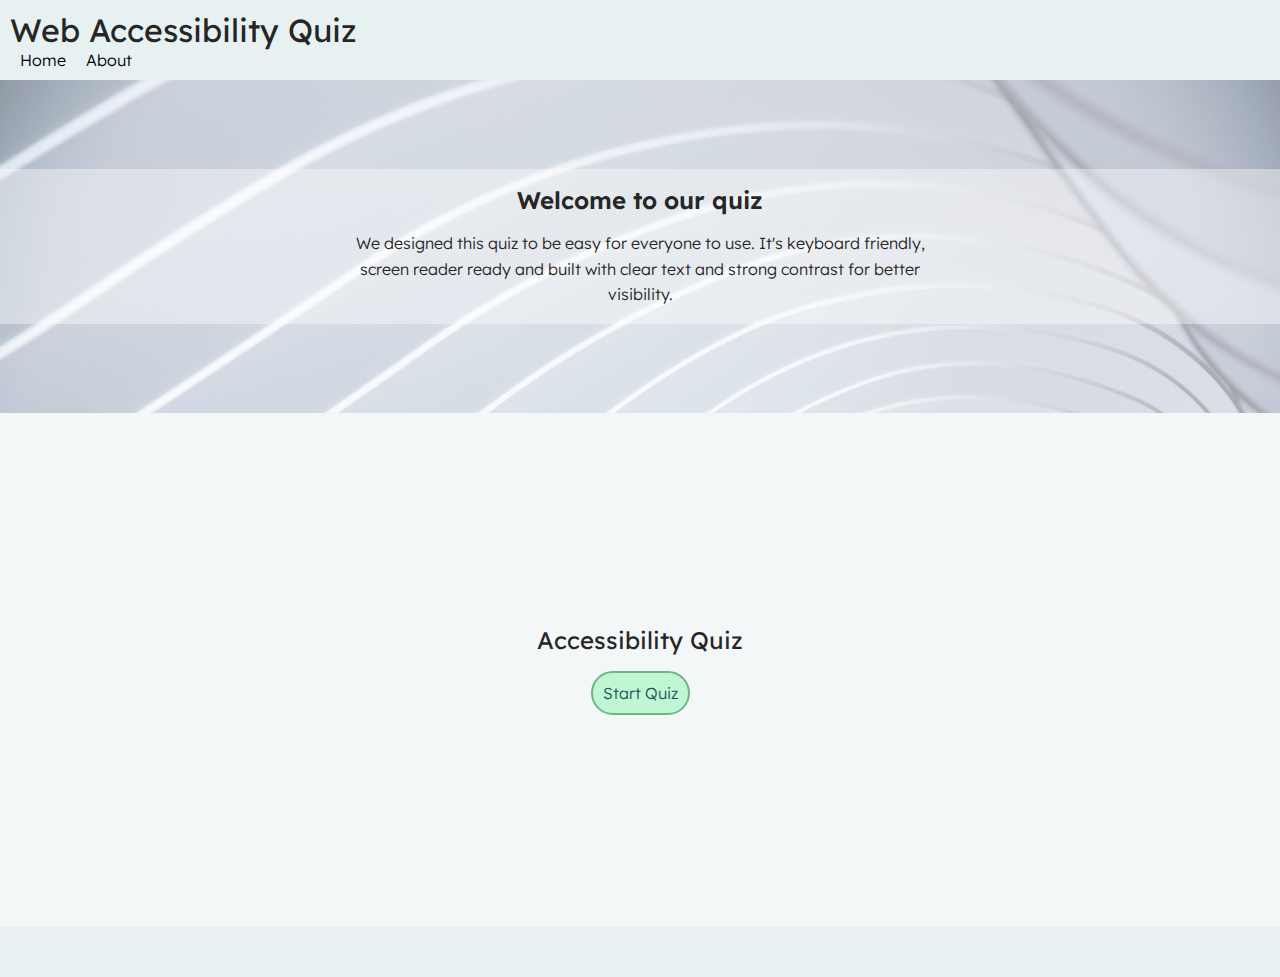
==== index.html @ fc2c5b6c "added anouncer and a little aria" ====
<!DOCTYPE html>
<html lang="en">

<head>
  <meta charset="UTF-8" />
  <meta
    name="viewport"
    content="width=device-width, initial-scale=1.0"
  />
  <title>Web Accessibility Quiz</title>
  <link
    rel="preconnect"
    href="https://fonts.googleapis.com"
  >
  <link
    rel="preconnect"
    href="https://fonts.gstatic.com"
    crossorigin
  >
  <link
    href="https://fonts.googleapis.com/css2?family=Lexend:wght@100..900&display=swap"
    rel="stylesheet"
  >
  <link
    rel="stylesheet"
    href="css/styles.css"
  />
</head>

<body>
  <a
    href="#main-content"
    class="skip-link"
  >Skip to main content</a>
  <header id="header">
    <div class="header-content">
      <h1>Web Accessibility Quiz</h1>
      <nav
        role="navigation"
        aria-label="Main menu"
      >
        <ul>
          <li>
            <a href="index.html">Home</a>
          </li>
          <li>
            <a href="about.html">About</a>
          </li>
        </ul>
      </nav>
    </div>

  </header>

  <main id="main-content">

    <section id="introduction">
      <div class="text-container">
        <h2>Welcome to our quiz</h2>
        <p>We designed this quiz to be easy for everyone to use. It's keyboard friendly, screen reader ready and built
          with clear text and strong contrast for better visibility.</p>
      </div>
      <div class="img-container">
        <img
          class="decorative-img"
          src="assets/img1.jpg"
          alt=""
          role="presentation"
        >
      </div>
    </section>

    <section id="quiz">
      <h2>Accessibility Quiz</h2>
      <button
        id="start-button"
        type="button"
        class="btn"
      >Start Quiz</button>

      <fieldset class="question">
        <legend>1</legend>
        <p>What does WCAG stand for?</p>
        <div
          class="error"
          role="alert"
        ></div>
        <span>
          <input
            type="radio"
            name="question1"
            id="q1a"
            value="a"
          >
          <label
            class="btn"
            for="q1a"
          ><span class="abc-index">A</span> World Content
            Accessibility Guidelines
          </label>
        </span>
        <span>
          <input
            type="radio"
            name="question1"
            id="q1b"
            value="b"
          >
          <label
            class="btn"
            for="q1b"
          ><span class="abc-index">B</span> World Wide Web Consortium</label>
        </span>
        <span>
          <input
            type="radio"
            name="question1"
            id="q1c"
            value="c"
          >
          <label
            class="btn"
            for="q1c"
          ><span class="abc-index">C</span> Web Content Accessibility Guidelines</label>
        </span>
        <button
          class="submit-btn"
          type="submit"
        >Submit</button>
      </fieldset>

      <fieldset class="question">
        <legend>2</legend>
        <p>What is the most common target of WCAG level of conformance for many websites?</p>
        <div
          class="error"
          role="alert"
        ></div>
        <span>
          <input
            type="radio"
            name="question2"
            id="q2a"
            value="a"
          >
          <label
            class="btn"
            for="q2a"
          ><span class="abc-index">A</span> Level A</label>
        </span>
        <span>
          <input
            type="radio"
            name="question2"
            id="q2b"
            value="b"
          >
          <label
            class="btn"
            for="q2b"
          ><span class="abc-index">B</span> Level AA</label>
        </span>
        <span>
          <input
            type="radio"
            name="question2"
            id="q2c"
            value="c"
          >
          <label
            class="btn"
            for="q2c"
          ><span class="abc-index">C</span> Level AAA</label>
        </span>
        <button
          class="submit-btn"
          type="submit"
        >Submit</button>
      </fieldset>

      <fieldset class="question">
        <legend>3</legend>
        <p>What is the purpose of ARIA landmark roles?</p>
        <div
          class="error"
          role="alert"
        ></div>
        <span>
          <input
            type="radio"
            name="question3"
            id="q3a"
            value="a"
          >
          <label
            class="btn"
            for="q3a"
          ><span class="abc-index">A</span> A way to style web-pages using CSS classes</label>
        </span>
        <span>
          <input
            type="radio"
            name="question3"
            id="q3b"
            value="b"
          >
          <label
            class="btn"
            for="q3b"
          ><span class="abc-index">B</span> A way to classify and label sections of a page for assistive
            technology</label>
        </span>
        <span>
          <input
            type="radio"
            name="question3"
            id="q3c"
            value="c"
          >
          <label
            class="btn"
            for="q3c"
          ><span class="abc-index">C</span> A way to improve the SEO ranking of the web-site</label>
        </span>
        <button
          class="submit-btn"
          type="submit"
        >Submit</button>
      </fieldset>

      <fieldset class="question">
        <legend>4</legend>
        <p>What is a "keyboard trap" in web accessibility?</p>
        <div
          class="error"
          role="alert"
        ></div>
        <span>
          <input
            type="radio"
            name="question4"
            id="q4a"
            value="a"
          >
          <label
            class="btn"
            for="q4a"
          ><span class="abc-index">A</span> A situation where a user cannot navigate away from an element using only the
            keyboard</label>
        </span>
        <span>
          <input
            type="radio"
            name="question4"
            id="q4b"
            value="b"
          >
          <label
            class="btn"
            for="q4b"
          ><span class="abc-index">B</span> A situation where screen readers fail to read content properly for
            users</label>
        </span>
        <span>
          <input
            type="radio"
            name="question4"
            id="q4c"
            value="c"
          >
          <label
            class="btn"
            for="q4c"
          ><span class="abc-index">C</span> A situation where a user is unable to use their mouse on a webpage</label>
        </span>
        <button
          class="submit-btn"
          type="submit"
        >Submit</button>
      </fieldset>

      <div
        id="message-container"
        class="message-container"
      ></div>

      <div
        id="results-container"
        class="results-container"
      ></div>

      <div
        id="announcer"
        class="visually-hidden"
        aria-live="polite"
      ></div>

    </section>

  </main>

  <footer id="footer">
    <p></p>
  </footer>
  <script src="js/main.js"></script>
</body>

</html>

<!--by Mimmi, Selin, Tiago and Alex – Technigo2025 -->
---- css/styles.css ----
*,
html {
  margin: 0;
  padding: 0;
  box-sizing: border-box;
  font-family: "Lexend", Arial, Helvetica, sans-serif;
  font-weight: 300;
  font-optical-sizing: auto;

}

body {
  background-color: #F4F7F7;
  color: #262626;
}

h1,
h2 {
  font-weight: 400;
}

.skip-link {
  position: absolute;
  top: -40px;
  right: 0;
  text-decoration: none;
  padding: 10px;
  background: #235558;
  color: white;
  cursor: pointer;
  z-index: 100;
  transition: top 0.3s;
}

.skip-link:focus {
  top: 0;
  outline-offset: 2px;
}

#header {
  background: #E7F1F1;
  padding: 10px;
}

ul {
  display: flex;
}

li {
  list-style: none;
}

li a {
  text-decoration: none;
  color: black;
  padding: 10px;
}

#introduction {
  /* background-color: #A5C97B; */
  /* margin: 72px 27px 68px 27px; */
  /* one can add this in the media query*/
  display: flex;
  align-items: center;
  justify-content: center;
  margin: 0 auto;
  text-align: center;
  color: #262626;
}

.text-container {
  position: absolute;
  width: 100%;
  background-color: rgba(255, 255, 255, 0.4);
  /* #E7F1F1 */
  padding: 1rem;
}

.img-container {
  position: relative;
  top: 0;
  z-index: -1;
  width: 100%;
  height: 37vh;
  overflow: hidden;
}

.decorative-img {
  max-width: 100%;
  width: 100%;
  height: auto;
}


#introduction h2 {
  font-size: 24px;
  font-weight: 600;
  margin-bottom: 1rem;
}

#introduction p {
  max-width: 600px;
  margin: 0 auto;
  font-size: 16px;
  line-height: 1.6;
}

#about {
  /* background-color: #A5C97B; */
  /* padding: 72px 27px 68px 27px; */
  text-align: center;
  color: #262626;
  margin: 1rem auto;
  min-height: 90vh;
}

.descriptive-img {
  max-width: 100%;
  height: 100%;
  margin-top: 2rem;
}

#about h2 {
  font-size: 24px;
  font-weight: 600;
  margin-bottom: 1rem;
}

#about p {
  max-width: 600px;
  margin: 0 auto;
  font-size: 16px;
  line-height: 1.6;
}

#quiz {
  display: flex;
  flex-direction: column;
  align-items: center;
  justify-content: center;
  min-height: 50vh;
  gap: 1rem;
  margin: 2rem auto;
}

legend {
  display: flex;
  justify-content: center;
  align-items: center;
  font-size: 30px;
  color: #235558;
  background-color: #BFF6D4;
  padding: 10px;
  border: 2px solid #bababa;
  border-radius: 50%;
  width: 50px;
  height: 50px;
}

.question {
  display: none;
  color: #235558;
  flex-direction: column;
  align-items: flex-start;
  gap: 15px;
  border: 2px solid #bababa;
  border-radius: 15px;
  width: auto;
  padding: 10px;
  margin: 10px 0;
}

input[type="radio"] {
  appearance: none;
}

.abc-index {
  display: inline-flex;
  justify-content: center;
  align-items: center;
  padding: 4px;
  height: 25px;
  width: 25px;
  border-radius: 50%;
  background-color: #F4F7F7;
  box-sizing: border-box;
}

label.btn,
button.submit-btn,
#start-button,
.continue-btn {
  display: inline-block;
  color: #235558;
  font-size: 16px;
  background-color: #BFF6D4;
  padding: 10px 10px;
  border-radius: 25px;
  border: #6FB686 solid 2px;
  cursor: pointer;
}

label.btn:hover,
button.submit-btn:hover,
#start-button:hover,
.continue-btn:hover {
  background-color: #b2daff;
  border: #004280 solid 2px;
  box-shadow: #235558 0px 0px 10px;
}

/* style buttons when in focus */
button.submit-btn:focus,
#start-button:focus,
.continue-btn:focus {
  outline: 2px solid #235558;
  outline-offset: 5px;
}


input[type="radio"]:checked+label {
  background-color: #00ff62;
  border-color: #00ff62;
}

/* style label when radio button is in focus */
input[type="radio"]:focus+label {
  outline: 2px solid #235558;
  outline-offset: 5px;
}


.submit-btn {
  align-self: flex-end;
}


footer {
  /* position: absolute; */
  /* bottom: 0; */
  background: #E7F1F1;
  height: 50px;
  width: 100%;
}


.error {
  color: red;
  font-size: 16px;
}

.message-container {
  display: none;
  color: #235558;
  flex-direction: column;
  align-items: flex-end;
  gap: 15px;
  border: 2px solid #bababa;
  border-radius: 15px;
  width: auto;
  max-width: 500px;
  padding: 20px;
  margin: 10px 0;
}

.results-container {
  display: none;
  color: #235558;
  flex-direction: column;
  align-items: center;
  gap: 30px;
  border: 2px solid #bababa;
  border-radius: 15px;
  width: auto;
  max-width: 500px;
  padding: 50px;
  margin: 10px 0;
}

.results-container p {
  font-size: 24px;
}

.visually-hidden {
  position: absolute;
  width: 1px;
  height: 1px;
  padding: 0;
  margin: -1px;
  overflow: hidden;
  clip: rect(0, 0, 0, 0);
  white-space: nowrap;
  border: 0;
}

/* 
- fix the shadows on answer btn when hoovering 
- maybe other colors idk 
- fix the font size of the question?
- fix the font size of the submit button
- fix legend size and centering
*/


/* LEXEND font class for a variable style

// <weight>: Use a value from 100 to 900
// <uniquifier>: Use a unique and descriptive class name

.lexend-<uniquifier> {
  font-family: "Lexend", sans-serif;
  font-optical-sizing: auto;
  font-weight: <weight>;
  font-style: normal;
}
  */
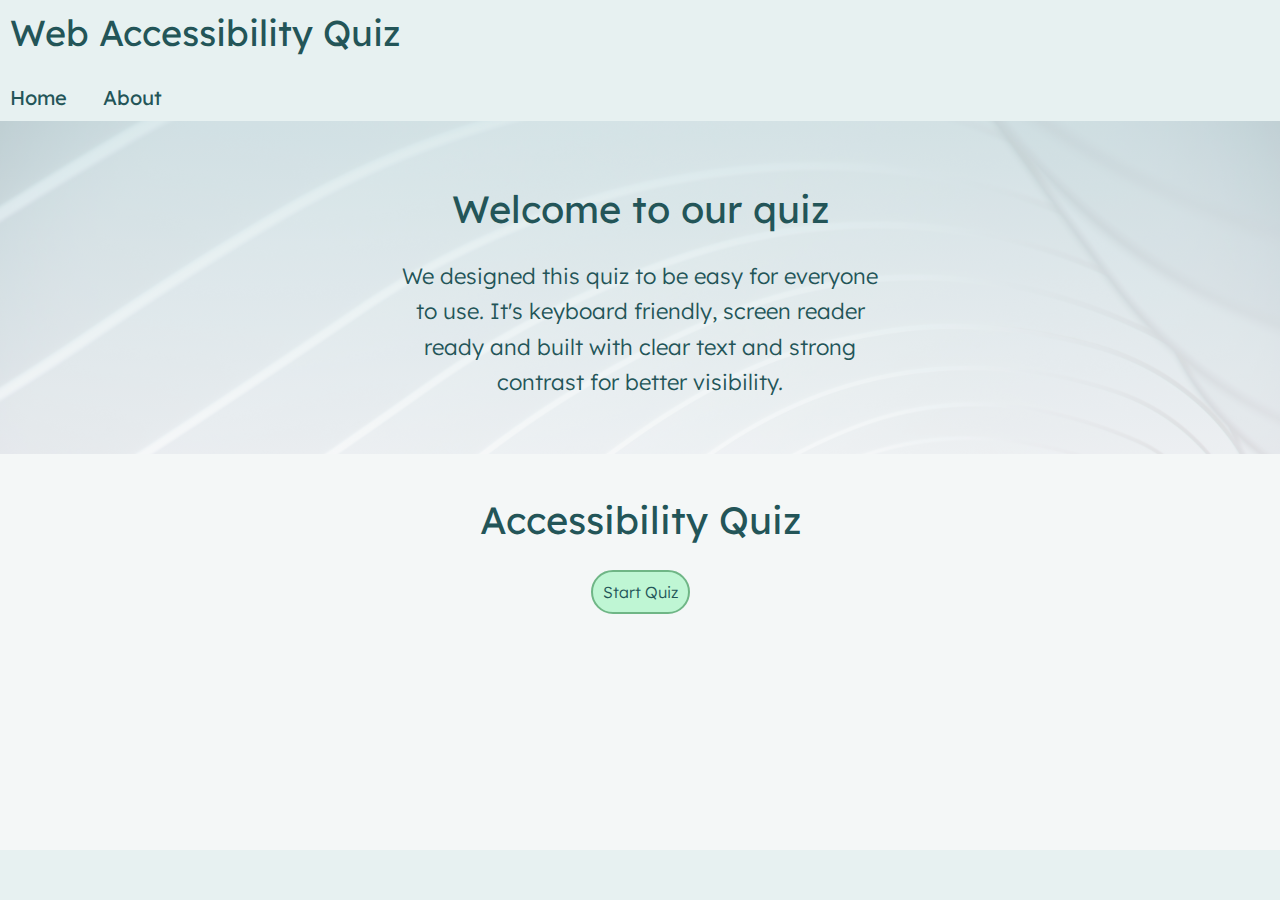
==== commit 048502e6: "html comments, class=anwer-option" ====
--- a/index.html
+++ b/index.html
@@ -28,10 +28,12 @@
 </head>
 
 <body>
+  <!--skip link -->
   <a
     href="#main-content"
     class="skip-link"
   >Skip to main content</a>
+  <!-- header -->
   <header id="header">
     <div class="header-content">
       <h1>Web Accessibility Quiz</h1>
@@ -39,7 +41,7 @@
         role="navigation"
         aria-label="Main menu"
       >
-        <ul>
+        <ul class="nav-list">
           <li>
             <a href="index.html">Home</a>
           </li>
@@ -49,7 +51,6 @@
         </ul>
       </nav>
     </div>
-
   </header>
 
   <main id="main-content">
@@ -72,207 +73,232 @@
 
     <section id="quiz">
       <h2>Accessibility Quiz</h2>
+      <!-- start quiz -->
       <button
         id="start-button"
         type="button"
         class="btn"
       >Start Quiz</button>
-
+      <!-- quiz starts -->
+      <!-- question 1 -->
       <fieldset class="question">
         <legend>1</legend>
-        <p>What does WCAG stand for?</p>
+        <h3>What does WCAG stand for?</h3>
+        <!-- error message -->
         <div
           class="error"
           role="alert"
         ></div>
-        <span>
-          <input
-            type="radio"
-            name="question1"
-            id="q1a"
-            value="a"
-          >
-          <label
-            class="btn"
-            for="q1a"
-          ><span class="abc-index">A</span> World Content
-            Accessibility Guidelines
-          </label>
-        </span>
-        <span>
-          <input
-            type="radio"
-            name="question1"
-            id="q1b"
-            value="b"
-          >
-          <label
-            class="btn"
-            for="q1b"
-          ><span class="abc-index">B</span> World Wide Web Consortium</label>
-        </span>
-        <span>
-          <input
-            type="radio"
-            name="question1"
-            id="q1c"
-            value="c"
-          >
-          <label
-            class="btn"
-            for="q1c"
-          ><span class="abc-index">C</span> Web Content Accessibility Guidelines</label>
-        </span>
+        <!-- answer options -->
+        <div class="answer-options">
+          <!-- option A -->
+          <div class="answer-option">
+            <input
+              type="radio"
+              name="question1"
+              id="q1a"
+              value="a"
+            >
+            <label
+              class="btn"
+              for="q1a"
+            ><span class="abc-index">A</span> World Content
+              Accessibility Guidelines
+            </label>
+          </div>
+          <!-- option B -->
+          <div class="answer-option">
+            <input
+              type="radio"
+              name="question1"
+              id="q1b"
+              value="b"
+            >
+            <label
+              class="btn"
+              for="q1b"
+            ><span class="abc-index">B</span> World Wide Web Consortium</label>
+          </div>
+          <!-- option C -->
+          <div class="answer-option">
+            <input
+              type="radio"
+              name="question1"
+              id="q1c"
+              value="c"
+            >
+            <label
+              class="btn"
+              for="q1c"
+            ><span class="abc-index">C</span> Web Content Accessibility Guidelines</label>
+          </div>
+        </div>
+        <!--submit answer -->
         <button
           class="submit-btn"
           type="submit"
         >Submit</button>
       </fieldset>
 
+      <!-- question 2 -->
       <fieldset class="question">
         <legend>2</legend>
-        <p>What is the most common target of WCAG level of conformance for many websites?</p>
+        <h3>What is the most common target of WCAG level of conformance for many websites?</h3>
         <div
           class="error"
           role="alert"
         ></div>
-        <span>
-          <input
-            type="radio"
-            name="question2"
-            id="q2a"
-            value="a"
-          >
-          <label
-            class="btn"
-            for="q2a"
-          ><span class="abc-index">A</span> Level A</label>
-        </span>
-        <span>
-          <input
-            type="radio"
-            name="question2"
-            id="q2b"
-            value="b"
-          >
-          <label
-            class="btn"
-            for="q2b"
-          ><span class="abc-index">B</span> Level AA</label>
-        </span>
-        <span>
-          <input
-            type="radio"
-            name="question2"
-            id="q2c"
-            value="c"
-          >
-          <label
-            class="btn"
-            for="q2c"
-          ><span class="abc-index">C</span> Level AAA</label>
-        </span>
+        <div class="answer-options">
+          <div>
+            <input
+              type="radio"
+              name="question2"
+              id="q2a"
+              value="a"
+            >
+            <label
+              class="btn"
+              for="q2a"
+            ><span class="abc-index">A</span> Level A</label>
+          </div>
+          <div>
+            <input
+              type="radio"
+              name="question2"
+              id="q2b"
+              value="b"
+            >
+            <label
+              class="btn"
+              for="q2b"
+            ><span class="abc-index">B</span> Level AA</label>
+          </div>
+          <div>
+            <input
+              type="radio"
+              name="question2"
+              id="q2c"
+              value="c"
+            >
+            <label
+              class="btn"
+              for="q2c"
+            ><span class="abc-index">C</span> Level AAA</label>
+          </div>
+        </div>
+        <!--submit answer -->
         <button
           class="submit-btn"
           type="submit"
         >Submit</button>
       </fieldset>
 
+      <!-- question 3 -->
       <fieldset class="question">
         <legend>3</legend>
-        <p>What is the purpose of ARIA landmark roles?</p>
+        <h3>What is the purpose of ARIA landmark roles?</h3>
         <div
           class="error"
           role="alert"
         ></div>
-        <span>
-          <input
-            type="radio"
-            name="question3"
-            id="q3a"
-            value="a"
-          >
-          <label
-            class="btn"
-            for="q3a"
-          ><span class="abc-index">A</span> A way to style web-pages using CSS classes</label>
-        </span>
-        <span>
-          <input
-            type="radio"
-            name="question3"
-            id="q3b"
-            value="b"
-          >
-          <label
-            class="btn"
-            for="q3b"
-          ><span class="abc-index">B</span> A way to classify and label sections of a page for assistive
-            technology</label>
-        </span>
-        <span>
-          <input
-            type="radio"
-            name="question3"
-            id="q3c"
-            value="c"
-          >
-          <label
-            class="btn"
-            for="q3c"
-          ><span class="abc-index">C</span> A way to improve the SEO ranking of the web-site</label>
-        </span>
+        <div class="answer-options">
+          <div>
+            <input
+              type="radio"
+              name="question3"
+              id="q3a"
+              value="a"
+            >
+            <label
+              class="btn"
+              for="q3a"
+            ><span class="abc-index">A</span> A way to style web-pages using CSS classes</label>
+          </div>
+          <div>
+            <input
+              type="radio"
+              name="question3"
+              id="q3b"
+              value="b"
+            >
+            <label
+              class="btn"
+              for="q3b"
+            ><span class="abc-index">B</span> A way to classify and label sections of a page for assistive
+              technology</label>
+          </div>
+          <div>
+            <input
+              type="radio"
+              name="question3"
+              id="q3c"
+              value="c"
+            >
+            <label
+              class="btn"
+              for="q3c"
+            ><span class="abc-index">C</span> A way to improve the SEO ranking of the web-site</label>
+          </div>
+        </div>
+        <!--submit answer -->
         <button
           class="submit-btn"
           type="submit"
         >Submit</button>
       </fieldset>
 
+      <!-- question 4 -->
       <fieldset class="question">
         <legend>4</legend>
-        <p>What is a "keyboard trap" in web accessibility?</p>
+        <h3>What is a "keyboard trap" in web accessibility?</h3>
+
         <div
           class="error"
           role="alert"
         ></div>
-        <span>
-          <input
-            type="radio"
-            name="question4"
-            id="q4a"
-            value="a"
-          >
-          <label
-            class="btn"
-            for="q4a"
-          ><span class="abc-index">A</span> A situation where a user cannot navigate away from an element using only the
-            keyboard</label>
-        </span>
-        <span>
-          <input
-            type="radio"
-            name="question4"
-            id="q4b"
-            value="b"
-          >
-          <label
-            class="btn"
-            for="q4b"
-          ><span class="abc-index">B</span> A situation where screen readers fail to read content properly for
-            users</label>
-        </span>
-        <span>
-          <input
-            type="radio"
-            name="question4"
-            id="q4c"
-            value="c"
-          >
-          <label
-            class="btn"
-            for="q4c"
-          ><span class="abc-index">C</span> A situation where a user is unable to use their mouse on a webpage</label>
-        </span>
+
+        <div class="answer-options">
+          <div>
+            <input
+              type="radio"
+              name="question4"
+              id="q4a"
+              value="a"
+            >
+            <label
+              class="btn"
+              for="q4a"
+            ><span class="abc-index">A</span> A situation where a user cannot navigate away from an element using only
+              the
+              keyboard</label>
+          </div>
+          <div>
+            <input
+              type="radio"
+              name="question4"
+              id="q4b"
+              value="b"
+            >
+            <label
+              class="btn"
+              for="q4b"
+            ><span class="abc-index">B</span> A situation where screen readers fail to read content properly for
+              users</label>
+          </div>
+          <div>
+            <input
+              type="radio"
+              name="question4"
+              id="q4c"
+              value="c"
+            >
+            <label
+              class="btn"
+              for="q4c"
+            ><span class="abc-index">C</span> A situation where a user is unable to use their mouse on a webpage</label>
+          </div>
+        </div>
+        <!--submit answer -->
         <button
           class="submit-btn"
           type="submit"
--- a/css/styles.css
+++ b/css/styles.css
@@ -6,22 +6,34 @@
   font-family: "Lexend", Arial, Helvetica, sans-serif;
   font-weight: 300;
   font-optical-sizing: auto;
-
 }
 
 body {
+  display: flex;
+  flex-direction: column;
   background-color: #F4F7F7;
-  color: #262626;
+  color: #235558;
+  min-height: 100vh;
 }
 
 h1,
-h2 {
+h2,
+h3 {
   font-weight: 400;
+  margin-bottom: 1rem;
+  padding: 10px;
+}
+
+p {
+  max-width: 500px;
+  margin: 0 auto;
+  font-size: 16px;
+  line-height: 1.6;
 }
 
 .skip-link {
   position: absolute;
-  top: -40px;
+  top: -50px;
   right: 0;
   text-decoration: none;
   padding: 10px;
@@ -39,21 +51,29 @@
 
 #header {
   background: #E7F1F1;
+  padding-bottom: 10px;
+  /* padding: 10px; */
+}
+
+.nav-list {
+  display: flex;
+  gap: 1rem;
+  text-decoration: none;
+  list-style: none;
+}
+
+a {
+  text-decoration: none;
+  font-size: 20px;
+  font-weight: 400;
+  color: #235558;
   padding: 10px;
 }
 
-ul {
-  display: flex;
-}
-
-li {
-  list-style: none;
-}
-
-li a {
-  text-decoration: none;
-  color: black;
-  padding: 10px;
+a:hover {
+  background-color: #CCE3E4;
+  /* color: ; */
+  /* text-decoration: underline; */
 }
 
 #introduction {
@@ -65,19 +85,20 @@
   justify-content: center;
   margin: 0 auto;
   text-align: center;
-  color: #262626;
+  /* color: #262626; */
 }
 
 .text-container {
   position: absolute;
   width: 100%;
-  background-color: rgba(255, 255, 255, 0.4);
   /* #E7F1F1 */
   padding: 1rem;
 }
 
 .img-container {
   position: relative;
+  background-color: #E9F1F1;
+  background: -webkit-linear-gradient(#CCE3E4cc, #F5F7F7cc);
   top: 0;
   z-index: -1;
   width: 100%;
@@ -89,29 +110,40 @@
   max-width: 100%;
   width: 100%;
   height: auto;
-}
-
-
-#introduction h2 {
+  object-fit: cover;
+  opacity: 0.3;
+
+}
+
+
+/* #introduction h2 {
   font-size: 24px;
   font-weight: 600;
   margin-bottom: 1rem;
-}
-
-#introduction p {
+} */
+
+/* #introduction p {
   max-width: 600px;
   margin: 0 auto;
   font-size: 16px;
   line-height: 1.6;
-}
+} */
 
 #about {
   /* background-color: #A5C97B; */
   /* padding: 72px 27px 68px 27px; */
   text-align: center;
-  color: #262626;
+  /* color: #262626; */
   margin: 1rem auto;
-  min-height: 90vh;
+  /* min-height: 90vh; */
+}
+
+.navigation-info {
+  display: flex;
+  justify-content: center;
+  align-items: center;
+  flex-wrap: wrap-reverse;
+  gap: 4rem;
 }
 
 .descriptive-img {
@@ -120,26 +152,26 @@
   margin-top: 2rem;
 }
 
-#about h2 {
+/* #about h2 {
   font-size: 24px;
   font-weight: 600;
   margin-bottom: 1rem;
-}
-
-#about p {
+} */
+
+/* #about p {
   max-width: 600px;
   margin: 0 auto;
   font-size: 16px;
   line-height: 1.6;
-}
+} */
+
+/*quiz styling*/
 
 #quiz {
   display: flex;
   flex-direction: column;
   align-items: center;
   justify-content: center;
-  min-height: 50vh;
-  gap: 1rem;
   margin: 2rem auto;
 }
 
@@ -162,12 +194,19 @@
   color: #235558;
   flex-direction: column;
   align-items: flex-start;
-  gap: 15px;
+  /* gap: 15px; */
   border: 2px solid #bababa;
   border-radius: 15px;
   width: auto;
-  padding: 10px;
-  margin: 10px 0;
+  padding: 5px;
+  margin: 5px;
+  /*improve margin and padding when on media querry*/
+}
+
+.answer-options {
+  display: flex;
+  flex-direction: column;
+  gap: 15px;
 }
 
 input[type="radio"] {
@@ -183,7 +222,13 @@
   width: 25px;
   border-radius: 50%;
   background-color: #F4F7F7;
+  border: #6FB686 solid 2px;
   box-sizing: border-box;
+}
+
+.submit-btn {
+  align-self: flex-end;
+  margin-top: 1rem;
 }
 
 label.btn,
@@ -238,6 +283,7 @@
 footer {
   /* position: absolute; */
   /* bottom: 0; */
+  margin-top: auto;
   background: #E7F1F1;
   height: 50px;
   width: 100%;
@@ -260,7 +306,7 @@
   width: auto;
   max-width: 500px;
   padding: 20px;
-  margin: 10px 0;
+  margin: 10px 5px;
 }
 
 .results-container {
@@ -313,4 +359,48 @@
   font-weight: <weight>;
   font-style: normal;
 }
-  */+  */
+
+@media screen and (min-device-width: 320px) and (max-device-width: 1200) {
+  body {
+    font-size: 1rem;
+  }
+  
+  
+  @media (min-width: 768px) {
+    body {
+      font-size: 1.2rem;
+    }
+  }
+  
+
+  @media (min-width: 1024px) {
+    body {
+      font-size: 1.4rem;
+    }
+  }
+  }
+
+/* Base styles (default on mobile) */
+body {
+  font-size: 16px;
+}
+
+/* iPad Mini and above */
+@media screen and (min-width: 768px) {
+  body {
+    font-size: 24px;
+  }
+
+  h1 {
+    font-size: 36px;
+  }
+
+  h2 {
+    font-size: 38px;
+  }
+
+  p {
+    font-size: 22px;
+  }
+}
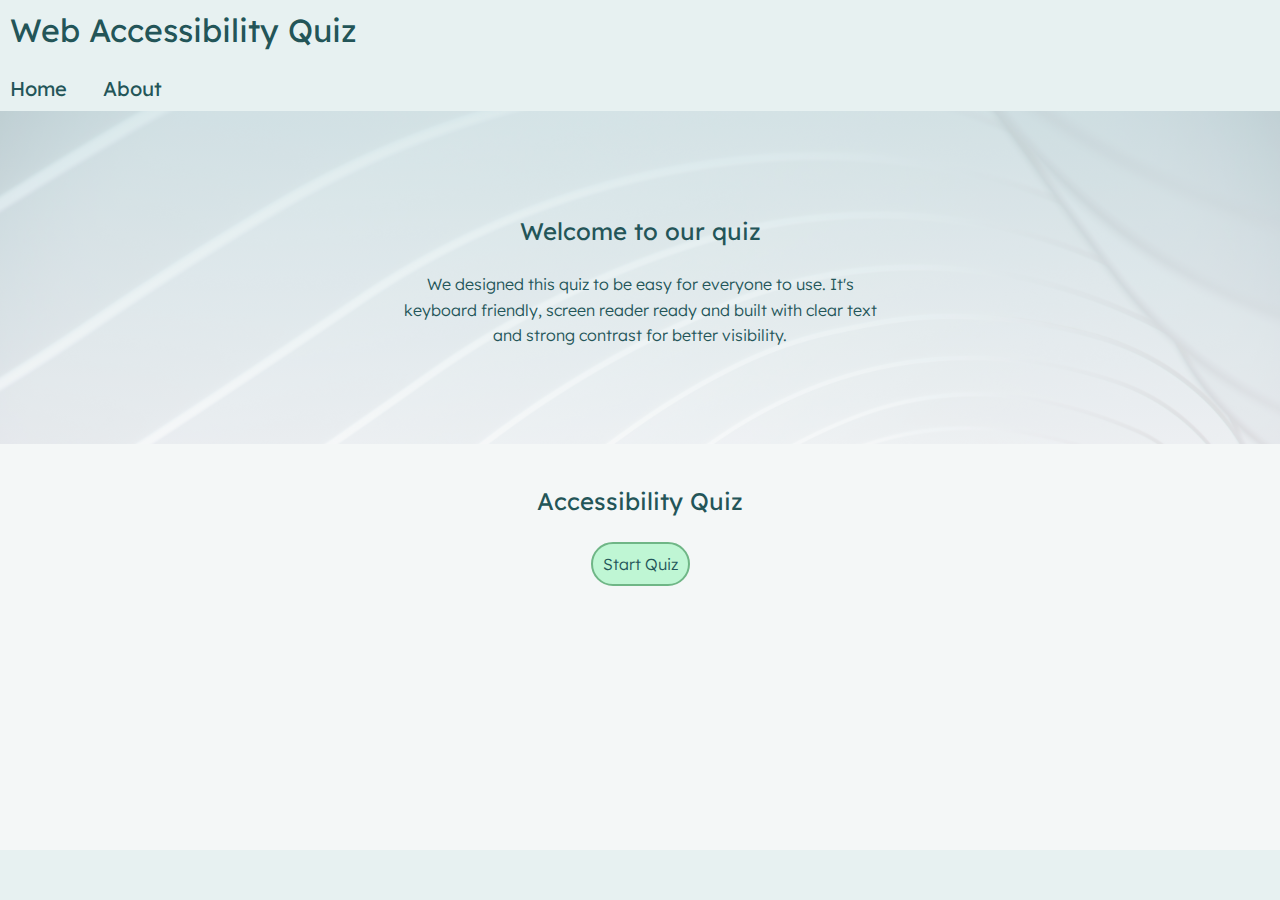
==== commit cc3793b2: "error class padding 10" ====
--- a/index.html
+++ b/index.html
@@ -84,55 +84,55 @@
       <fieldset class="question">
         <legend>1</legend>
         <h3>What does WCAG stand for?</h3>
+        <!-- answer options -->
+        <div class="answer-options">
+          <!-- option A -->
+          <div class="answer-option">
+            <input
+              type="radio"
+              name="question1"
+              id="q1a"
+              value="a"
+            >
+            <label
+              class="btn"
+              for="q1a"
+            ><span class="abc-index">A</span> World Content
+              Accessibility Guidelines
+            </label>
+          </div>
+          <!-- option B -->
+          <div class="answer-option">
+            <input
+              type="radio"
+              name="question1"
+              id="q1b"
+              value="b"
+            >
+            <label
+              class="btn"
+              for="q1b"
+            ><span class="abc-index">B</span> World Wide Web Consortium</label>
+          </div>
+          <!-- option C -->
+          <div class="answer-option">
+            <input
+              type="radio"
+              name="question1"
+              id="q1c"
+              value="c"
+            >
+            <label
+              class="btn"
+              for="q1c"
+            ><span class="abc-index">C</span> Web Content Accessibility Guidelines</label>
+          </div>
+        </div>
         <!-- error message -->
         <div
           class="error"
           role="alert"
         ></div>
-        <!-- answer options -->
-        <div class="answer-options">
-          <!-- option A -->
-          <div class="answer-option">
-            <input
-              type="radio"
-              name="question1"
-              id="q1a"
-              value="a"
-            >
-            <label
-              class="btn"
-              for="q1a"
-            ><span class="abc-index">A</span> World Content
-              Accessibility Guidelines
-            </label>
-          </div>
-          <!-- option B -->
-          <div class="answer-option">
-            <input
-              type="radio"
-              name="question1"
-              id="q1b"
-              value="b"
-            >
-            <label
-              class="btn"
-              for="q1b"
-            ><span class="abc-index">B</span> World Wide Web Consortium</label>
-          </div>
-          <!-- option C -->
-          <div class="answer-option">
-            <input
-              type="radio"
-              name="question1"
-              id="q1c"
-              value="c"
-            >
-            <label
-              class="btn"
-              for="q1c"
-            ><span class="abc-index">C</span> Web Content Accessibility Guidelines</label>
-          </div>
-        </div>
         <!--submit answer -->
         <button
           class="submit-btn"
@@ -144,48 +144,50 @@
       <fieldset class="question">
         <legend>2</legend>
         <h3>What is the most common target of WCAG level of conformance for many websites?</h3>
+
+        <div class="answer-options">
+          <div>
+            <input
+              type="radio"
+              name="question2"
+              id="q2a"
+              value="a"
+            >
+            <label
+              class="btn"
+              for="q2a"
+            ><span class="abc-index">A</span> Level A</label>
+          </div>
+          <div>
+            <input
+              type="radio"
+              name="question2"
+              id="q2b"
+              value="b"
+            >
+            <label
+              class="btn"
+              for="q2b"
+            ><span class="abc-index">B</span> Level AA</label>
+          </div>
+          <div>
+            <input
+              type="radio"
+              name="question2"
+              id="q2c"
+              value="c"
+            >
+            <label
+              class="btn"
+              for="q2c"
+            ><span class="abc-index">C</span> Level AAA</label>
+          </div>
+        </div>
+        <!-- error message -->
         <div
           class="error"
           role="alert"
         ></div>
-        <div class="answer-options">
-          <div>
-            <input
-              type="radio"
-              name="question2"
-              id="q2a"
-              value="a"
-            >
-            <label
-              class="btn"
-              for="q2a"
-            ><span class="abc-index">A</span> Level A</label>
-          </div>
-          <div>
-            <input
-              type="radio"
-              name="question2"
-              id="q2b"
-              value="b"
-            >
-            <label
-              class="btn"
-              for="q2b"
-            ><span class="abc-index">B</span> Level AA</label>
-          </div>
-          <div>
-            <input
-              type="radio"
-              name="question2"
-              id="q2c"
-              value="c"
-            >
-            <label
-              class="btn"
-              for="q2c"
-            ><span class="abc-index">C</span> Level AAA</label>
-          </div>
-        </div>
         <!--submit answer -->
         <button
           class="submit-btn"
@@ -197,49 +199,50 @@
       <fieldset class="question">
         <legend>3</legend>
         <h3>What is the purpose of ARIA landmark roles?</h3>
+        <div class="answer-options">
+          <div>
+            <input
+              type="radio"
+              name="question3"
+              id="q3a"
+              value="a"
+            >
+            <label
+              class="btn"
+              for="q3a"
+            ><span class="abc-index">A</span> A way to style web-pages using CSS classes</label>
+          </div>
+          <div>
+            <input
+              type="radio"
+              name="question3"
+              id="q3b"
+              value="b"
+            >
+            <label
+              class="btn"
+              for="q3b"
+            ><span class="abc-index">B</span> A way to classify and label sections of a page for assistive
+              technology</label>
+          </div>
+          <div>
+            <input
+              type="radio"
+              name="question3"
+              id="q3c"
+              value="c"
+            >
+            <label
+              class="btn"
+              for="q3c"
+            ><span class="abc-index">C</span> A way to improve the SEO ranking of the web-site</label>
+          </div>
+        </div>
+        <!-- error message -->
         <div
           class="error"
           role="alert"
         ></div>
-        <div class="answer-options">
-          <div>
-            <input
-              type="radio"
-              name="question3"
-              id="q3a"
-              value="a"
-            >
-            <label
-              class="btn"
-              for="q3a"
-            ><span class="abc-index">A</span> A way to style web-pages using CSS classes</label>
-          </div>
-          <div>
-            <input
-              type="radio"
-              name="question3"
-              id="q3b"
-              value="b"
-            >
-            <label
-              class="btn"
-              for="q3b"
-            ><span class="abc-index">B</span> A way to classify and label sections of a page for assistive
-              technology</label>
-          </div>
-          <div>
-            <input
-              type="radio"
-              name="question3"
-              id="q3c"
-              value="c"
-            >
-            <label
-              class="btn"
-              for="q3c"
-            ><span class="abc-index">C</span> A way to improve the SEO ranking of the web-site</label>
-          </div>
-        </div>
         <!--submit answer -->
         <button
           class="submit-btn"
@@ -252,52 +255,52 @@
         <legend>4</legend>
         <h3>What is a "keyboard trap" in web accessibility?</h3>
 
+        <div class="answer-options">
+          <div>
+            <input
+              type="radio"
+              name="question4"
+              id="q4a"
+              value="a"
+            >
+            <label
+              class="btn"
+              for="q4a"
+            ><span class="abc-index">A</span> A situation where a user cannot navigate away from an element using only
+              the
+              keyboard</label>
+          </div>
+          <div>
+            <input
+              type="radio"
+              name="question4"
+              id="q4b"
+              value="b"
+            >
+            <label
+              class="btn"
+              for="q4b"
+            ><span class="abc-index">B</span> A situation where screen readers fail to read content properly for
+              users</label>
+          </div>
+          <div>
+            <input
+              type="radio"
+              name="question4"
+              id="q4c"
+              value="c"
+            >
+            <label
+              class="btn"
+              for="q4c"
+            ><span class="abc-index">C</span> A situation where a user is unable to use their mouse on a webpage</label>
+          </div>
+        </div>
+        <!-- error message -->
         <div
           class="error"
           role="alert"
         ></div>
-
-        <div class="answer-options">
-          <div>
-            <input
-              type="radio"
-              name="question4"
-              id="q4a"
-              value="a"
-            >
-            <label
-              class="btn"
-              for="q4a"
-            ><span class="abc-index">A</span> A situation where a user cannot navigate away from an element using only
-              the
-              keyboard</label>
-          </div>
-          <div>
-            <input
-              type="radio"
-              name="question4"
-              id="q4b"
-              value="b"
-            >
-            <label
-              class="btn"
-              for="q4b"
-            ><span class="abc-index">B</span> A situation where screen readers fail to read content properly for
-              users</label>
-          </div>
-          <div>
-            <input
-              type="radio"
-              name="question4"
-              id="q4c"
-              value="c"
-            >
-            <label
-              class="btn"
-              for="q4c"
-            ><span class="abc-index">C</span> A situation where a user is unable to use their mouse on a webpage</label>
-          </div>
-        </div>
         <!--submit answer -->
         <button
           class="submit-btn"
--- a/css/styles.css
+++ b/css/styles.css
@@ -173,6 +173,7 @@
   align-items: center;
   justify-content: center;
   margin: 2rem auto;
+  /* height: 50vh; */
 }
 
 legend {
@@ -293,6 +294,7 @@
 .error {
   color: red;
   font-size: 16px;
+  padding: 10px;
 }
 
 .message-container {
@@ -306,7 +308,7 @@
   width: auto;
   max-width: 500px;
   padding: 20px;
-  margin: 10px 5px;
+  margin: 10px 0;
 }
 
 .results-container {
@@ -359,48 +361,4 @@
   font-weight: <weight>;
   font-style: normal;
 }
-  */
-
-@media screen and (min-device-width: 320px) and (max-device-width: 1200) {
-  body {
-    font-size: 1rem;
-  }
-  
-  
-  @media (min-width: 768px) {
-    body {
-      font-size: 1.2rem;
-    }
-  }
-  
-
-  @media (min-width: 1024px) {
-    body {
-      font-size: 1.4rem;
-    }
-  }
-  }
-
-/* Base styles (default on mobile) */
-body {
-  font-size: 16px;
-}
-
-/* iPad Mini and above */
-@media screen and (min-width: 768px) {
-  body {
-    font-size: 24px;
-  }
-
-  h1 {
-    font-size: 36px;
-  }
-
-  h2 {
-    font-size: 38px;
-  }
-
-  p {
-    font-size: 22px;
-  }
-}
+  */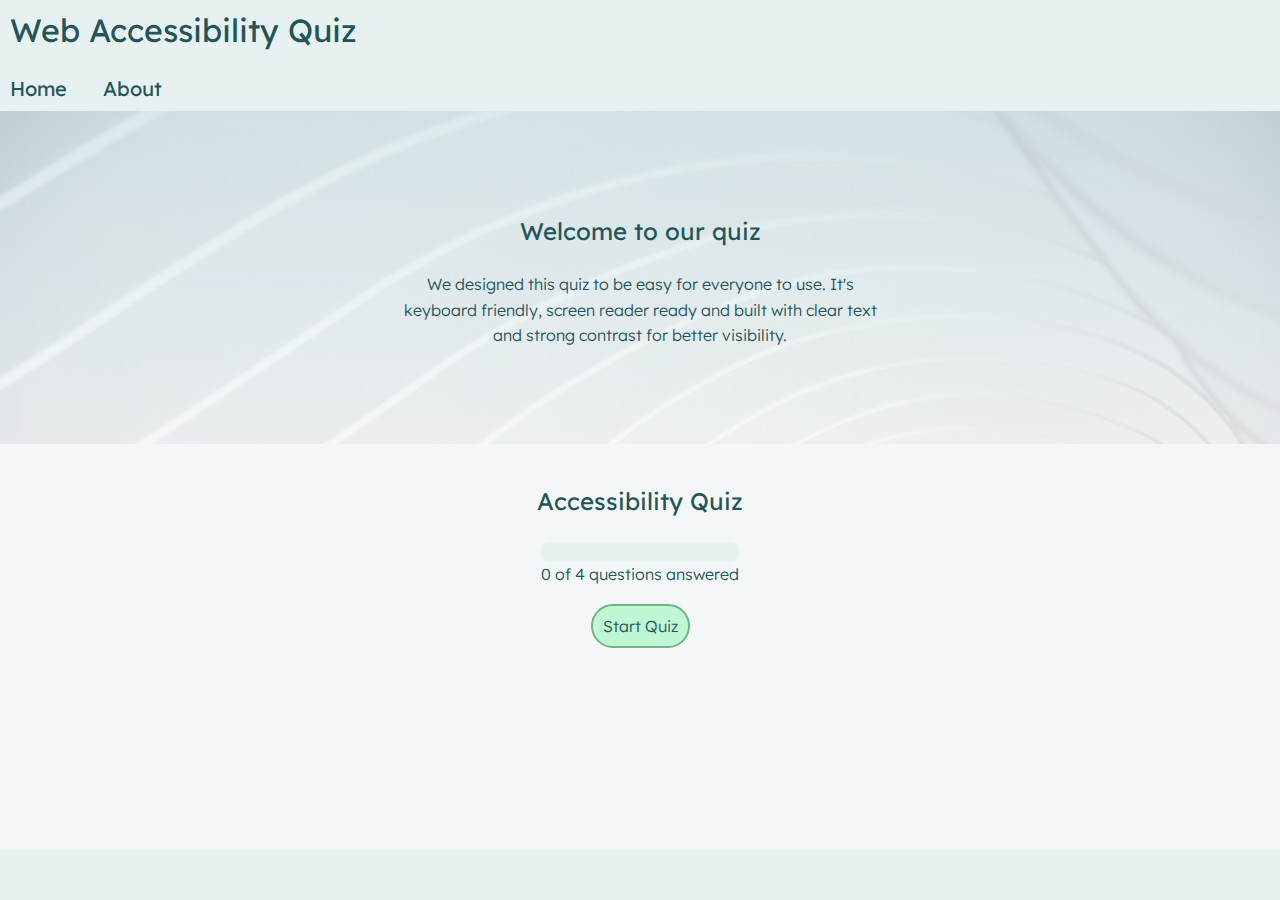
==== commit 668896cf: "added quiz progress bar and styling" ====
--- a/index.html
+++ b/index.html
@@ -73,258 +73,264 @@
 
     <section id="quiz">
       <h2>Accessibility Quiz</h2>
+      <!-- progress bar -->
+      <div
+        class="quiz-progress"
+        role="status"
+        aria-live="polite"
+      >
+        <div class="progress-bar">
+          <div class="progress-fill"></div>
+        </div>
+        <p class="progress-text">0 of 4 questions answered</p>
+      </div>
       <!-- start quiz -->
       <button
         id="start-button"
         type="button"
         class="btn"
       >Start Quiz</button>
+
       <!-- quiz starts -->
-      <!-- question 1 -->
-      <fieldset class="question">
-        <legend>1</legend>
-        <h3>What does WCAG stand for?</h3>
-        <!-- answer options -->
-        <div class="answer-options">
-          <!-- option A -->
-          <div class="answer-option">
-            <input
-              type="radio"
-              name="question1"
-              id="q1a"
-              value="a"
-            >
-            <label
-              class="btn"
-              for="q1a"
-            ><span class="abc-index">A</span> World Content
-              Accessibility Guidelines
-            </label>
+      <form
+        id="quiz-form"
+        hidden
+      >
+        <fieldset class="question">
+          <legend>1</legend>
+          <h3>What does WCAG stand for?</h3>
+          <div
+            class="error"
+            role="alert"
+          ></div>
+          <div class="answer-options">
+            <div>
+              <input
+                type="radio"
+                name="question1"
+                id="q1a"
+                value="a"
+              >
+              <label
+                class="btn"
+                for="q1a"
+              ><span class="abc-index">A</span> World Content
+                Accessibility Guidelines
+              </label>
+            </div>
+            <div>
+              <input
+                type="radio"
+                name="question1"
+                id="q1b"
+                value="b"
+              >
+              <label
+                class="btn"
+                for="q1b"
+              ><span class="abc-index">B</span> World Wide Web Consortium</label>
+            </div>
+            <div>
+              <input
+                type="radio"
+                name="question1"
+                id="q1c"
+                value="c"
+              >
+              <label
+                class="btn"
+                for="q1c"
+              ><span class="abc-index">C</span> Web Content Accessibility Guidelines</label>
+            </div>
           </div>
-          <!-- option B -->
-          <div class="answer-option">
-            <input
-              type="radio"
-              name="question1"
-              id="q1b"
-              value="b"
-            >
-            <label
-              class="btn"
-              for="q1b"
-            ><span class="abc-index">B</span> World Wide Web Consortium</label>
+          <!--submit answer -->
+          <button
+            class="submit-btn"
+            type="submit"
+          >Submit</button>
+        </fieldset>
+        <!-- question 2 -->
+        <fieldset class="question">
+          <legend>2</legend>
+          <h3>What is the most common target of WCAG level of conformance for many websites?</h3>
+          <div
+            class="error"
+            role="alert"
+          ></div>
+          <div class="answer-options">
+            <div>
+              <input
+                type="radio"
+                name="question2"
+                id="q2a"
+                value="a"
+              >
+              <label
+                class="btn"
+                for="q2a"
+              ><span class="abc-index">A</span> Level A</label>
+            </div>
+            <div>
+              <input
+                type="radio"
+                name="question2"
+                id="q2b"
+                value="b"
+              >
+              <label
+                class="btn"
+                for="q2b"
+              ><span class="abc-index">B</span> Level AA</label>
+            </div>
+            <div>
+              <input
+                type="radio"
+                name="question2"
+                id="q2c"
+                value="c"
+              >
+              <label
+                class="btn"
+                for="q2c"
+              ><span class="abc-index">C</span> Level AAA</label>
+            </div>
           </div>
-          <!-- option C -->
-          <div class="answer-option">
-            <input
-              type="radio"
-              name="question1"
-              id="q1c"
-              value="c"
-            >
-            <label
-              class="btn"
-              for="q1c"
-            ><span class="abc-index">C</span> Web Content Accessibility Guidelines</label>
+          <!--submit answer -->
+          <button
+            class="submit-btn"
+            type="submit"
+          >Submit</button>
+        </fieldset>
+        <!-- question 3 -->
+        <fieldset class="question">
+          <legend>3</legend>
+          <h3>What is the purpose of ARIA landmark roles?</h3>
+          <div
+            class="error"
+            role="alert"
+          ></div>
+          <div class="answer-options">
+            <div>
+              <input
+                type="radio"
+                name="question3"
+                id="q3a"
+                value="a"
+              >
+              <label
+                class="btn"
+                for="q3a"
+              ><span class="abc-index">A</span> A way to style web-pages using CSS classes</label>
+            </div>
+            <div>
+              <input
+                type="radio"
+                name="question3"
+                id="q3b"
+                value="b"
+              >
+              <label
+                class="btn"
+                for="q3b"
+              ><span class="abc-index">B</span> A way to classify and label sections of a page for assistive
+                technology</label>
+            </div>
+            <div>
+              <input
+                type="radio"
+                name="question3"
+                id="q3c"
+                value="c"
+              >
+              <label
+                class="btn"
+                for="q3c"
+              ><span class="abc-index">C</span> A way to improve the SEO ranking of the web-site</label>
+            </div>
           </div>
-        </div>
-        <!-- error message -->
-        <div
-          class="error"
-          role="alert"
-        ></div>
-        <!--submit answer -->
-        <button
-          class="submit-btn"
-          type="submit"
-        >Submit</button>
-      </fieldset>
-
-      <!-- question 2 -->
-      <fieldset class="question">
-        <legend>2</legend>
-        <h3>What is the most common target of WCAG level of conformance for many websites?</h3>
-
-        <div class="answer-options">
-          <div>
-            <input
-              type="radio"
-              name="question2"
-              id="q2a"
-              value="a"
-            >
-            <label
-              class="btn"
-              for="q2a"
-            ><span class="abc-index">A</span> Level A</label>
+          <!--submit answer -->
+          <button
+            class="submit-btn"
+            type="submit"
+          >Submit</button>
+        </fieldset>
+        <!-- question 4 -->
+        <fieldset class="question">
+          <legend>4</legend>
+          <h3>What is a "keyboard trap" in web accessibility?</h3>
+          <div
+            class="error"
+            role="alert"
+          ></div>
+          <div class="answer-options">
+            <div>
+              <input
+                type="radio"
+                name="question4"
+                id="q4a"
+                value="a"
+              >
+              <label
+                class="btn"
+                for="q4a"
+              ><span class="abc-index">A</span> A situation where a user cannot navigate away from an element using only
+                the
+                keyboard</label>
+            </div>
+            <div>
+              <input
+                type="radio"
+                name="question4"
+                id="q4b"
+                value="b"
+              >
+              <label
+                class="btn"
+                for="q4b"
+              ><span class="abc-index">B</span> A situation where screen readers fail to read content properly for
+                users</label>
+            </div>
+            <div>
+              <input
+                type="radio"
+                name="question4"
+                id="q4c"
+                value="c"
+              >
+              <label
+                class="btn"
+                for="q4c"
+              ><span class="abc-index">C</span> A situation where a user is unable to use their mouse on a
+                webpage</label>
+            </div>
           </div>
-          <div>
-            <input
-              type="radio"
-              name="question2"
-              id="q2b"
-              value="b"
-            >
-            <label
-              class="btn"
-              for="q2b"
-            ><span class="abc-index">B</span> Level AA</label>
-          </div>
-          <div>
-            <input
-              type="radio"
-              name="question2"
-              id="q2c"
-              value="c"
-            >
-            <label
-              class="btn"
-              for="q2c"
-            ><span class="abc-index">C</span> Level AAA</label>
-          </div>
-        </div>
-        <!-- error message -->
-        <div
-          class="error"
-          role="alert"
-        ></div>
-        <!--submit answer -->
-        <button
-          class="submit-btn"
-          type="submit"
-        >Submit</button>
-      </fieldset>
-
-      <!-- question 3 -->
-      <fieldset class="question">
-        <legend>3</legend>
-        <h3>What is the purpose of ARIA landmark roles?</h3>
-        <div class="answer-options">
-          <div>
-            <input
-              type="radio"
-              name="question3"
-              id="q3a"
-              value="a"
-            >
-            <label
-              class="btn"
-              for="q3a"
-            ><span class="abc-index">A</span> A way to style web-pages using CSS classes</label>
-          </div>
-          <div>
-            <input
-              type="radio"
-              name="question3"
-              id="q3b"
-              value="b"
-            >
-            <label
-              class="btn"
-              for="q3b"
-            ><span class="abc-index">B</span> A way to classify and label sections of a page for assistive
-              technology</label>
-          </div>
-          <div>
-            <input
-              type="radio"
-              name="question3"
-              id="q3c"
-              value="c"
-            >
-            <label
-              class="btn"
-              for="q3c"
-            ><span class="abc-index">C</span> A way to improve the SEO ranking of the web-site</label>
-          </div>
-        </div>
-        <!-- error message -->
-        <div
-          class="error"
-          role="alert"
-        ></div>
-        <!--submit answer -->
-        <button
-          class="submit-btn"
-          type="submit"
-        >Submit</button>
-      </fieldset>
-
-      <!-- question 4 -->
-      <fieldset class="question">
-        <legend>4</legend>
-        <h3>What is a "keyboard trap" in web accessibility?</h3>
-
-        <div class="answer-options">
-          <div>
-            <input
-              type="radio"
-              name="question4"
-              id="q4a"
-              value="a"
-            >
-            <label
-              class="btn"
-              for="q4a"
-            ><span class="abc-index">A</span> A situation where a user cannot navigate away from an element using only
-              the
-              keyboard</label>
-          </div>
-          <div>
-            <input
-              type="radio"
-              name="question4"
-              id="q4b"
-              value="b"
-            >
-            <label
-              class="btn"
-              for="q4b"
-            ><span class="abc-index">B</span> A situation where screen readers fail to read content properly for
-              users</label>
-          </div>
-          <div>
-            <input
-              type="radio"
-              name="question4"
-              id="q4c"
-              value="c"
-            >
-            <label
-              class="btn"
-              for="q4c"
-            ><span class="abc-index">C</span> A situation where a user is unable to use their mouse on a webpage</label>
-          </div>
-        </div>
-        <!-- error message -->
-        <div
-          class="error"
-          role="alert"
-        ></div>
-        <!--submit answer -->
-        <button
-          class="submit-btn"
-          type="submit"
-        >Submit</button>
-      </fieldset>
+          <!--submit answer -->
+          <button
+            class="submit-btn"
+            type="submit"
+          >Submit</button>
+        </fieldset>
+      </form>
 
       <div
         id="message-container"
         class="message-container"
+        hidden
       ></div>
 
-      <div
-        id="results-container"
-        class="results-container"
-      ></div>
-
-      <div
-        id="announcer"
-        class="visually-hidden"
-        aria-live="polite"
-      ></div>
-
     </section>
+
+    <section
+      id="results-container"
+      class="results-container"
+      hidden
+    ></section>
+
+    <div
+      id="announcer"
+      class="visually-hidden"
+      aria-live="polite"
+    ></div>
 
   </main>
 
--- a/css/styles.css
+++ b/css/styles.css
@@ -173,7 +173,26 @@
   align-items: center;
   justify-content: center;
   margin: 2rem auto;
-  /* height: 50vh; */
+}
+
+.quiz-progress {
+  margin-bottom: 1rem;
+}
+
+.progress-bar {
+  background-color: #E7F1F1;
+  border-radius: 8px;
+  height: 20px;
+  overflow: hidden;
+  position: relative;
+}
+
+.progress-fill {
+  background-color: #235558;
+  height: 100%;
+  width: 0%;
+  transition: width 0.3s ease;
+  border-radius: 8px;
 }
 
 legend {
@@ -294,7 +313,6 @@
 .error {
   color: red;
   font-size: 16px;
-  padding: 10px;
 }
 
 .message-container {
@@ -308,7 +326,7 @@
   width: auto;
   max-width: 500px;
   padding: 20px;
-  margin: 10px 0;
+  margin: 10px 5px;
 }
 
 .results-container {
@@ -361,4 +379,24 @@
   font-weight: <weight>;
   font-style: normal;
 }
-  */+  */
+
+@media screen and (min-device-width: 320px) and (max-device-width: 1200) {
+  body {
+    font-size: 1rem;
+  }
+
+
+  @media (min-width: 768px) {
+    body {
+      font-size: 1.2rem;
+    }
+  }
+
+
+  @media (min-width: 1024px) {
+    body {
+      font-size: 1.4rem;
+    }
+  }
+}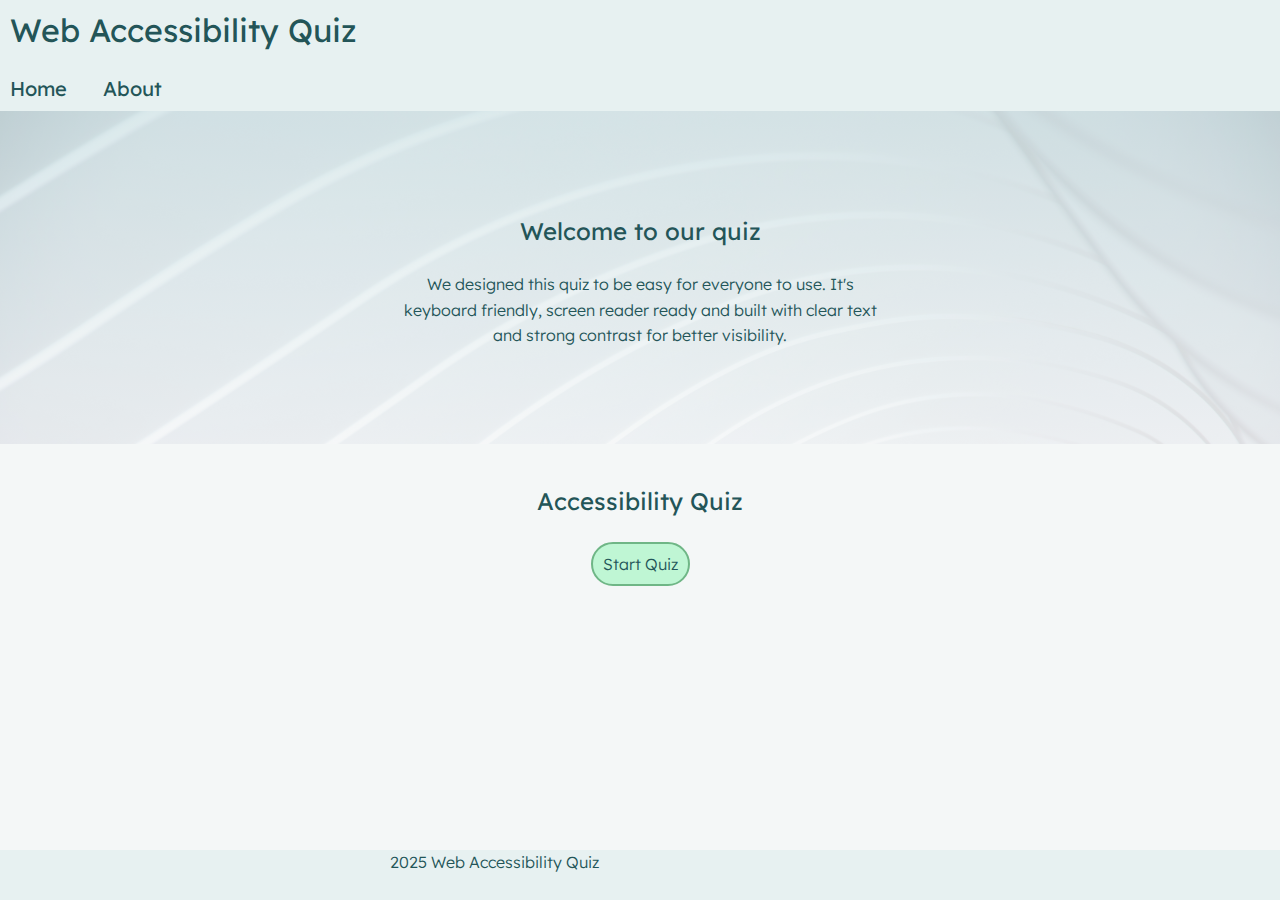
==== commit 8653f151: "added some aria labels result container already styled" ====
--- a/index.html
+++ b/index.html
@@ -73,249 +73,230 @@
 
     <section id="quiz">
       <h2>Accessibility Quiz</h2>
-      <!-- progress bar -->
-      <div
-        class="quiz-progress"
-        role="status"
-        aria-live="polite"
-      >
-        <div class="progress-bar">
-          <div class="progress-fill"></div>
-        </div>
-        <p class="progress-text">0 of 4 questions answered</p>
-      </div>
       <!-- start quiz -->
       <button
         id="start-button"
         type="button"
         class="btn"
       >Start Quiz</button>
-
       <!-- quiz starts -->
-      <form
-        id="quiz-form"
-        hidden
-      >
-        <fieldset class="question">
-          <legend>1</legend>
-          <h3>What does WCAG stand for?</h3>
-          <div
-            class="error"
-            role="alert"
-          ></div>
-          <div class="answer-options">
-            <div>
-              <input
-                type="radio"
-                name="question1"
-                id="q1a"
-                value="a"
-              >
-              <label
-                class="btn"
-                for="q1a"
-              ><span class="abc-index">A</span> World Content
-                Accessibility Guidelines
-              </label>
-            </div>
-            <div>
-              <input
-                type="radio"
-                name="question1"
-                id="q1b"
-                value="b"
-              >
-              <label
-                class="btn"
-                for="q1b"
-              ><span class="abc-index">B</span> World Wide Web Consortium</label>
-            </div>
-            <div>
-              <input
-                type="radio"
-                name="question1"
-                id="q1c"
-                value="c"
-              >
-              <label
-                class="btn"
-                for="q1c"
-              ><span class="abc-index">C</span> Web Content Accessibility Guidelines</label>
-            </div>
-          </div>
-          <!--submit answer -->
-          <button
-            class="submit-btn"
-            type="submit"
-          >Submit</button>
-        </fieldset>
-        <!-- question 2 -->
-        <fieldset class="question">
-          <legend>2</legend>
-          <h3>What is the most common target of WCAG level of conformance for many websites?</h3>
-          <div
-            class="error"
-            role="alert"
-          ></div>
-          <div class="answer-options">
-            <div>
-              <input
-                type="radio"
-                name="question2"
-                id="q2a"
-                value="a"
-              >
-              <label
-                class="btn"
-                for="q2a"
-              ><span class="abc-index">A</span> Level A</label>
-            </div>
-            <div>
-              <input
-                type="radio"
-                name="question2"
-                id="q2b"
-                value="b"
-              >
-              <label
-                class="btn"
-                for="q2b"
-              ><span class="abc-index">B</span> Level AA</label>
-            </div>
-            <div>
-              <input
-                type="radio"
-                name="question2"
-                id="q2c"
-                value="c"
-              >
-              <label
-                class="btn"
-                for="q2c"
-              ><span class="abc-index">C</span> Level AAA</label>
-            </div>
-          </div>
-          <!--submit answer -->
-          <button
-            class="submit-btn"
-            type="submit"
-          >Submit</button>
-        </fieldset>
-        <!-- question 3 -->
-        <fieldset class="question">
-          <legend>3</legend>
-          <h3>What is the purpose of ARIA landmark roles?</h3>
-          <div
-            class="error"
-            role="alert"
-          ></div>
-          <div class="answer-options">
-            <div>
-              <input
-                type="radio"
-                name="question3"
-                id="q3a"
-                value="a"
-              >
-              <label
-                class="btn"
-                for="q3a"
-              ><span class="abc-index">A</span> A way to style web-pages using CSS classes</label>
-            </div>
-            <div>
-              <input
-                type="radio"
-                name="question3"
-                id="q3b"
-                value="b"
-              >
-              <label
-                class="btn"
-                for="q3b"
-              ><span class="abc-index">B</span> A way to classify and label sections of a page for assistive
-                technology</label>
-            </div>
-            <div>
-              <input
-                type="radio"
-                name="question3"
-                id="q3c"
-                value="c"
-              >
-              <label
-                class="btn"
-                for="q3c"
-              ><span class="abc-index">C</span> A way to improve the SEO ranking of the web-site</label>
-            </div>
-          </div>
-          <!--submit answer -->
-          <button
-            class="submit-btn"
-            type="submit"
-          >Submit</button>
-        </fieldset>
-        <!-- question 4 -->
-        <fieldset class="question">
-          <legend>4</legend>
-          <h3>What is a "keyboard trap" in web accessibility?</h3>
-          <div
-            class="error"
-            role="alert"
-          ></div>
-          <div class="answer-options">
-            <div>
-              <input
-                type="radio"
-                name="question4"
-                id="q4a"
-                value="a"
-              >
-              <label
-                class="btn"
-                for="q4a"
-              ><span class="abc-index">A</span> A situation where a user cannot navigate away from an element using only
-                the
-                keyboard</label>
-            </div>
-            <div>
-              <input
-                type="radio"
-                name="question4"
-                id="q4b"
-                value="b"
-              >
-              <label
-                class="btn"
-                for="q4b"
-              ><span class="abc-index">B</span> A situation where screen readers fail to read content properly for
-                users</label>
-            </div>
-            <div>
-              <input
-                type="radio"
-                name="question4"
-                id="q4c"
-                value="c"
-              >
-              <label
-                class="btn"
-                for="q4c"
-              ><span class="abc-index">C</span> A situation where a user is unable to use their mouse on a
-                webpage</label>
-            </div>
-          </div>
-          <!--submit answer -->
-          <button
-            class="submit-btn"
-            type="submit"
-          >Submit</button>
-        </fieldset>
-      </form>
+      <fieldset class="question" aria-labelledby="q1-legend">
+        <legend>1</legend>
+        <h3>What does WCAG stand for?</h3>
+        <div
+          class="error"
+          role="alert"
+        ></div>
+        <div class="answer-options">
+          <div>
+            <input
+              type="radio"
+              name="question1"
+              id="q1a"
+              value="a"
+            >
+            <label
+              class="btn"
+              for="q1a"
+            ><span class="abc-index">A</span> World Content
+              Accessibility Guidelines
+            </label>
+          </div>
+          <div>
+            <input
+              type="radio"
+              name="question1"
+              id="q1b"
+              value="b"
+            >
+            <label
+              class="btn"
+              for="q1b"
+            ><span class="abc-index">B</span> World Wide Web Consortium</label>
+          </div>
+          <div>
+            <input
+              type="radio"
+              name="question1"
+              id="q1c"
+              value="c"
+            >
+            <label
+              class="btn"
+              for="q1c"
+            ><span class="abc-index">C</span> Web Content Accessibility Guidelines</label>
+          </div>
+        </div>
+        <!--submit answer -->
+        <button
+          class="submit-btn"
+          type="submit"
+        >Submit</button>
+      </fieldset>
+      <!-- question 2 -->
+      <fieldset class="question" aria-labelledby="q2-legend">
+        <legend>2</legend>
+        <h3>What is the most common target of WCAG level of conformance for many websites?</h3>
+        <div
+          class="error"
+          role="alert"
+        ></div>
+        <div class="answer-options">
+          <div>
+            <input
+              type="radio"
+              name="question2"
+              id="q2a"
+              value="a"
+            >
+            <label
+              class="btn"
+              for="q2a"
+            ><span class="abc-index">A</span> Level A</label>
+          </div>
+          <div>
+            <input
+              type="radio"
+              name="question2"
+              id="q2b"
+              value="b"
+            >
+            <label
+              class="btn"
+              for="q2b"
+            ><span class="abc-index">B</span> Level AA</label>
+          </div>
+          <div>
+            <input
+              type="radio"
+              name="question2"
+              id="q2c"
+              value="c"
+            >
+            <label
+              class="btn"
+              for="q2c"
+            ><span class="abc-index">C</span> Level AAA</label>
+          </div>
+        </div>
+        <!--submit answer -->
+        <button
+          class="submit-btn"
+          type="submit"
+        >Submit</button>
+      </fieldset>
+      <!-- question 3 -->
+      <fieldset class="question" aria-labelledby="q3-legend">
+        <legend>3</legend>
+        <h3>What is the purpose of ARIA landmark roles?</h3>
+        <div
+          class="error"
+          role="alert"
+        ></div>
+        <div class="answer-options">
+          <div>
+            <input
+              type="radio"
+              name="question3"
+              id="q3a"
+              value="a"
+            >
+            <label
+              class="btn"
+              for="q3a"
+            ><span class="abc-index">A</span> A way to style web-pages using CSS classes</label>
+          </div>
+          <div>
+            <input
+              type="radio"
+              name="question3"
+              id="q3b"
+              value="b"
+            >
+            <label
+              class="btn"
+              for="q3b"
+            ><span class="abc-index">B</span> A way to classify and label sections of a page for assistive
+              technology</label>
+          </div>
+          <div>
+            <input
+              type="radio"
+              name="question3"
+              id="q3c"
+              value="c"
+            >
+            <label
+              class="btn"
+              for="q3c"
+            ><span class="abc-index">C</span> A way to improve the SEO ranking of the web-site</label>
+          </div>
+        </div>
+        <!--submit answer -->
+        <button
+          class="submit-btn"
+          type="submit"
+        >Submit</button>
+      </fieldset>
+      <!-- question 4 -->
+      <fieldset class="question" aria-labelledby="q4-legend">
+        <legend>4</legend>
+        <h3>What is a "keyboard trap" in web accessibility?</h3>
+        <div
+          class="error"
+          role="alert"
+        ></div>
+        <div class="answer-options">
+          <div>
+            <input
+              type="radio"
+              name="question4"
+              id="q4a"
+              value="a"
+            >
+            <label
+              class="btn"
+              for="q4a"
+            ><span class="abc-index">A</span> A situation where a user cannot navigate away from an element using only
+              the
+              keyboard</label>
+          </div>
+          <div>
+            <input
+              type="radio"
+              name="question4"
+              id="q4b"
+              value="b"
+            >
+            <label
+              class="btn"
+              for="q4b"
+            ><span class="abc-index">B</span> A situation where screen readers fail to read content properly for
+              users</label>
+          </div>
+          <div>
+            <input
+              type="radio"
+              name="question4"
+              id="q4c"
+              value="c"
+            >
+            <label
+              class="btn"
+              for="q4c"
+            ><span class="abc-index">C</span> A situation where a user is unable to use their mouse on a webpage</label>
+          </div>
+        </div>
+        <!--submit answer -->
+        <button
+          class="submit-btn"
+          type="submit"
+        >Submit</button>
+      </fieldset>
 
       <div
         id="message-container"
         class="message-container"
-        hidden
       ></div>
 
     </section>
@@ -323,6 +304,7 @@
     <section
       id="results-container"
       class="results-container"
+      aria-live ="polite"
       hidden
     ></section>
 
@@ -335,11 +317,17 @@
   </main>
 
   <footer id="footer">
-    <p></p>
+    <p> 2025 Web Accessibility Quiz</p>
   </footer>
   <script src="js/main.js"></script>
 </body>
 
 </html>
 
-<!--by Mimmi, Selin, Tiago and Alex – Technigo2025 -->+<!--by Mimmi, Selin, Tiago and Alex – Technigo2025 -->
+
+<!--Fix footer-->
+<!--style result-container-->
+<!--look through aria-elements are we doing those correctly-->
+
+<!--new branch newfix-->--- a/css/styles.css
+++ b/css/styles.css
@@ -175,26 +175,6 @@
   margin: 2rem auto;
 }
 
-.quiz-progress {
-  margin-bottom: 1rem;
-}
-
-.progress-bar {
-  background-color: #E7F1F1;
-  border-radius: 8px;
-  height: 20px;
-  overflow: hidden;
-  position: relative;
-}
-
-.progress-fill {
-  background-color: #235558;
-  height: 100%;
-  width: 0%;
-  transition: width 0.3s ease;
-  border-radius: 8px;
-}
-
 legend {
   display: flex;
   justify-content: center;
@@ -299,10 +279,13 @@
   align-self: flex-end;
 }
 
+main{
+  flex-grow: 1;
+}
 
 footer {
-  /* position: absolute; */
-  /* bottom: 0; */
+  /* position: absolute;  */
+  /* bottom: 0;  */
   margin-top: auto;
   background: #E7F1F1;
   height: 50px;
@@ -385,18 +368,20 @@
   body {
     font-size: 1rem;
   }
-
-
+  
+  
   @media (min-width: 768px) {
     body {
       font-size: 1.2rem;
     }
+    
   }
-
+  
 
   @media (min-width: 1024px) {
     body {
       font-size: 1.4rem;
     }
   }
-}+  }
+
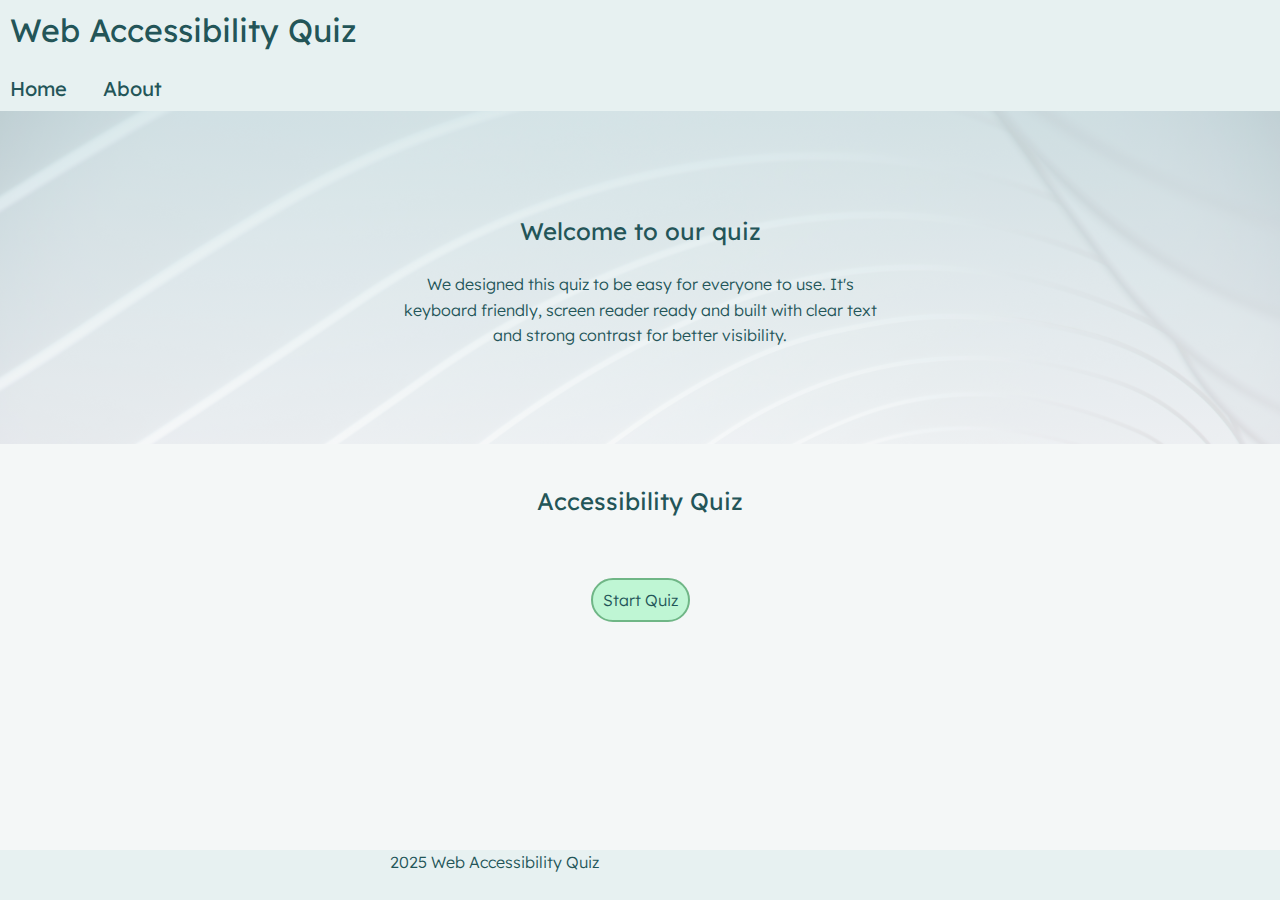
==== commit b909c0cd: "merged" ====
--- a/index.html
+++ b/index.html
@@ -73,230 +73,249 @@
 
     <section id="quiz">
       <h2>Accessibility Quiz</h2>
+      <!-- progress bar -->
+      <div
+        class="quiz-progress"
+        role="status"
+        aria-live="polite"
+      >
+        <div class="progress-bar">
+          <div class="progress-fill"></div>
+        </div>
+        <p class="progress-text"></p>
+      </div>
       <!-- start quiz -->
       <button
         id="start-button"
         type="button"
         class="btn"
       >Start Quiz</button>
+
       <!-- quiz starts -->
-      <fieldset class="question" aria-labelledby="q1-legend">
-        <legend>1</legend>
-        <h3>What does WCAG stand for?</h3>
-        <div
-          class="error"
-          role="alert"
-        ></div>
-        <div class="answer-options">
-          <div>
-            <input
-              type="radio"
-              name="question1"
-              id="q1a"
-              value="a"
-            >
-            <label
-              class="btn"
-              for="q1a"
-            ><span class="abc-index">A</span> World Content
-              Accessibility Guidelines
-            </label>
+      <form
+        id="quiz-form"
+        hidden
+      >
+        <fieldset class="question" aria-labelledby="q1-legend">
+          <legend>1</legend>
+          <h3>What does WCAG stand for?</h3>
+          <div
+            class="error"
+            role="alert"
+          ></div>
+          <div class="answer-options">
+            <div>
+              <input
+                type="radio"
+                name="question1"
+                id="q1a"
+                value="a"
+              >
+              <label
+                class="btn"
+                for="q1a"
+              ><span class="abc-index">A</span> World Content
+                Accessibility Guidelines
+              </label>
+            </div>
+            <div>
+              <input
+                type="radio"
+                name="question1"
+                id="q1b"
+                value="b"
+              >
+              <label
+                class="btn"
+                for="q1b"
+              ><span class="abc-index">B</span> World Wide Web Consortium</label>
+            </div>
+            <div>
+              <input
+                type="radio"
+                name="question1"
+                id="q1c"
+                value="c"
+              >
+              <label
+                class="btn"
+                for="q1c"
+              ><span class="abc-index">C</span> Web Content Accessibility Guidelines</label>
+            </div>
           </div>
-          <div>
-            <input
-              type="radio"
-              name="question1"
-              id="q1b"
-              value="b"
-            >
-            <label
-              class="btn"
-              for="q1b"
-            ><span class="abc-index">B</span> World Wide Web Consortium</label>
+          <!--submit answer -->
+          <button
+            class="submit-btn"
+            type="submit"
+          >Submit</button>
+        </fieldset>
+        <!-- question 2 -->
+        <fieldset class="question" aria-labelledby="q2-legend">
+          <legend>2</legend>
+          <h3>What is the most common target of WCAG level of conformance for many websites?</h3>
+          <div
+            class="error"
+            role="alert"
+          ></div>
+          <div class="answer-options">
+            <div>
+              <input
+                type="radio"
+                name="question2"
+                id="q2a"
+                value="a"
+              >
+              <label
+                class="btn"
+                for="q2a"
+              ><span class="abc-index">A</span> Level A</label>
+            </div>
+            <div>
+              <input
+                type="radio"
+                name="question2"
+                id="q2b"
+                value="b"
+              >
+              <label
+                class="btn"
+                for="q2b"
+              ><span class="abc-index">B</span> Level AA</label>
+            </div>
+            <div>
+              <input
+                type="radio"
+                name="question2"
+                id="q2c"
+                value="c"
+              >
+              <label
+                class="btn"
+                for="q2c"
+              ><span class="abc-index">C</span> Level AAA</label>
+            </div>
           </div>
-          <div>
-            <input
-              type="radio"
-              name="question1"
-              id="q1c"
-              value="c"
-            >
-            <label
-              class="btn"
-              for="q1c"
-            ><span class="abc-index">C</span> Web Content Accessibility Guidelines</label>
+          <!--submit answer -->
+          <button
+            class="submit-btn"
+            type="submit"
+          >Submit</button>
+        </fieldset>
+        <!-- question 3 -->
+        <fieldset class="question" aria-labelledby="q3-legend">
+          <legend>3</legend>
+          <h3>What is the purpose of ARIA landmark roles?</h3>
+          <div
+            class="error"
+            role="alert"
+          ></div>
+          <div class="answer-options">
+            <div>
+              <input
+                type="radio"
+                name="question3"
+                id="q3a"
+                value="a"
+              >
+              <label
+                class="btn"
+                for="q3a"
+              ><span class="abc-index">A</span> A way to style web-pages using CSS classes</label>
+            </div>
+            <div>
+              <input
+                type="radio"
+                name="question3"
+                id="q3b"
+                value="b"
+              >
+              <label
+                class="btn"
+                for="q3b"
+              ><span class="abc-index">B</span> A way to classify and label sections of a page for assistive
+                technology</label>
+            </div>
+            <div>
+              <input
+                type="radio"
+                name="question3"
+                id="q3c"
+                value="c"
+              >
+              <label
+                class="btn"
+                for="q3c"
+              ><span class="abc-index">C</span> A way to improve the SEO ranking of the web-site</label>
+            </div>
           </div>
-        </div>
-        <!--submit answer -->
-        <button
-          class="submit-btn"
-          type="submit"
-        >Submit</button>
-      </fieldset>
-      <!-- question 2 -->
-      <fieldset class="question" aria-labelledby="q2-legend">
-        <legend>2</legend>
-        <h3>What is the most common target of WCAG level of conformance for many websites?</h3>
-        <div
-          class="error"
-          role="alert"
-        ></div>
-        <div class="answer-options">
-          <div>
-            <input
-              type="radio"
-              name="question2"
-              id="q2a"
-              value="a"
-            >
-            <label
-              class="btn"
-              for="q2a"
-            ><span class="abc-index">A</span> Level A</label>
+          <!--submit answer -->
+          <button
+            class="submit-btn"
+            type="submit"
+          >Submit</button>
+        </fieldset>
+        <!-- question 4 -->
+        <fieldset class="question" aria-labelledby="q4-legend">
+          <legend>4</legend>
+          <h3>What is a "keyboard trap" in web accessibility?</h3>
+          <div
+            class="error"
+            role="alert"
+          ></div>
+          <div class="answer-options">
+            <div>
+              <input
+                type="radio"
+                name="question4"
+                id="q4a"
+                value="a"
+              >
+              <label
+                class="btn"
+                for="q4a"
+              ><span class="abc-index">A</span> A situation where a user cannot navigate away from an element using only
+                the
+                keyboard</label>
+            </div>
+            <div>
+              <input
+                type="radio"
+                name="question4"
+                id="q4b"
+                value="b"
+              >
+              <label
+                class="btn"
+                for="q4b"
+              ><span class="abc-index">B</span> A situation where screen readers fail to read content properly for
+                users</label>
+            </div>
+            <div>
+              <input
+                type="radio"
+                name="question4"
+                id="q4c"
+                value="c"
+              >
+              <label
+                class="btn"
+                for="q4c"
+              ><span class="abc-index">C</span> A situation where a user is unable to use their mouse on a
+                webpage</label>
+            </div>
           </div>
-          <div>
-            <input
-              type="radio"
-              name="question2"
-              id="q2b"
-              value="b"
-            >
-            <label
-              class="btn"
-              for="q2b"
-            ><span class="abc-index">B</span> Level AA</label>
-          </div>
-          <div>
-            <input
-              type="radio"
-              name="question2"
-              id="q2c"
-              value="c"
-            >
-            <label
-              class="btn"
-              for="q2c"
-            ><span class="abc-index">C</span> Level AAA</label>
-          </div>
-        </div>
-        <!--submit answer -->
-        <button
-          class="submit-btn"
-          type="submit"
-        >Submit</button>
-      </fieldset>
-      <!-- question 3 -->
-      <fieldset class="question" aria-labelledby="q3-legend">
-        <legend>3</legend>
-        <h3>What is the purpose of ARIA landmark roles?</h3>
-        <div
-          class="error"
-          role="alert"
-        ></div>
-        <div class="answer-options">
-          <div>
-            <input
-              type="radio"
-              name="question3"
-              id="q3a"
-              value="a"
-            >
-            <label
-              class="btn"
-              for="q3a"
-            ><span class="abc-index">A</span> A way to style web-pages using CSS classes</label>
-          </div>
-          <div>
-            <input
-              type="radio"
-              name="question3"
-              id="q3b"
-              value="b"
-            >
-            <label
-              class="btn"
-              for="q3b"
-            ><span class="abc-index">B</span> A way to classify and label sections of a page for assistive
-              technology</label>
-          </div>
-          <div>
-            <input
-              type="radio"
-              name="question3"
-              id="q3c"
-              value="c"
-            >
-            <label
-              class="btn"
-              for="q3c"
-            ><span class="abc-index">C</span> A way to improve the SEO ranking of the web-site</label>
-          </div>
-        </div>
-        <!--submit answer -->
-        <button
-          class="submit-btn"
-          type="submit"
-        >Submit</button>
-      </fieldset>
-      <!-- question 4 -->
-      <fieldset class="question" aria-labelledby="q4-legend">
-        <legend>4</legend>
-        <h3>What is a "keyboard trap" in web accessibility?</h3>
-        <div
-          class="error"
-          role="alert"
-        ></div>
-        <div class="answer-options">
-          <div>
-            <input
-              type="radio"
-              name="question4"
-              id="q4a"
-              value="a"
-            >
-            <label
-              class="btn"
-              for="q4a"
-            ><span class="abc-index">A</span> A situation where a user cannot navigate away from an element using only
-              the
-              keyboard</label>
-          </div>
-          <div>
-            <input
-              type="radio"
-              name="question4"
-              id="q4b"
-              value="b"
-            >
-            <label
-              class="btn"
-              for="q4b"
-            ><span class="abc-index">B</span> A situation where screen readers fail to read content properly for
-              users</label>
-          </div>
-          <div>
-            <input
-              type="radio"
-              name="question4"
-              id="q4c"
-              value="c"
-            >
-            <label
-              class="btn"
-              for="q4c"
-            ><span class="abc-index">C</span> A situation where a user is unable to use their mouse on a webpage</label>
-          </div>
-        </div>
-        <!--submit answer -->
-        <button
-          class="submit-btn"
-          type="submit"
-        >Submit</button>
-      </fieldset>
+          <!--submit answer -->
+          <button
+            class="submit-btn"
+            type="submit"
+          >Submit</button>
+        </fieldset>
+      </form>
 
       <div
         id="message-container"
         class="message-container"
+        hidden
       ></div>
 
     </section>
--- a/css/styles.css
+++ b/css/styles.css
@@ -175,6 +175,26 @@
   margin: 2rem auto;
 }
 
+.quiz-progress {
+  margin-bottom: 1rem;
+}
+
+.progress-bar {
+  background-color: #E7F1F1;
+  border-radius: 8px;
+  height: 20px;
+  overflow: hidden;
+  position: relative;
+}
+
+.progress-fill {
+  background-color: #235558;
+  height: 100%;
+  width: 0%;
+  transition: width 0.3s ease;
+  border-radius: 8px;
+}
+
 legend {
   display: flex;
   justify-content: center;
@@ -368,20 +388,19 @@
   body {
     font-size: 1rem;
   }
-  
-  
+
+
   @media (min-width: 768px) {
     body {
       font-size: 1.2rem;
     }
     
   }
-  
+
 
   @media (min-width: 1024px) {
     body {
       font-size: 1.4rem;
     }
   }
-  }
-
+}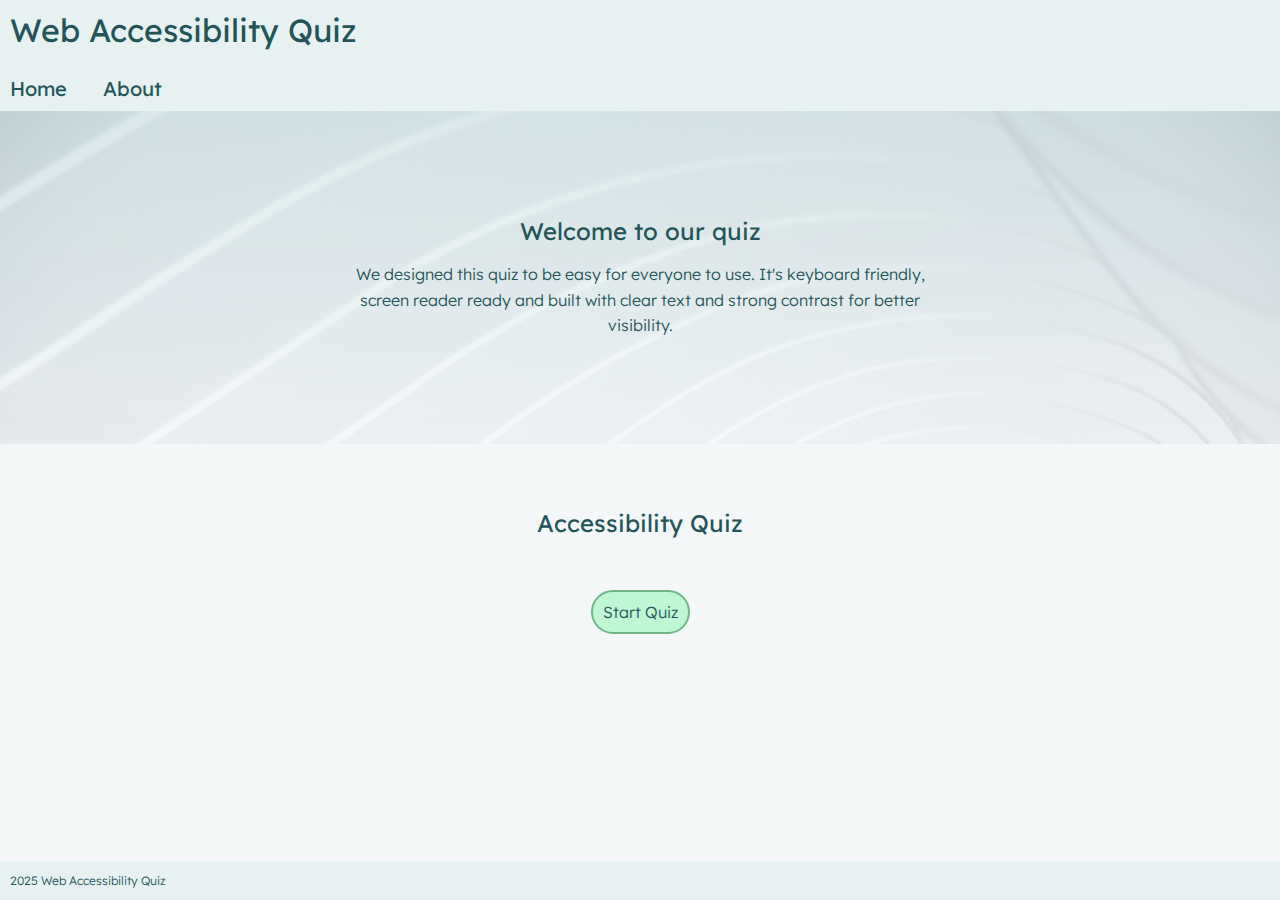
==== commit 84e67050: "merged" ====
--- a/index.html
+++ b/index.html
@@ -99,50 +99,51 @@
         <fieldset class="question" aria-labelledby="q1-legend">
           <legend>1</legend>
           <h3>What does WCAG stand for?</h3>
+          <div class="answer-options">
+            <div>
+              <input
+                type="radio"
+                name="question1"
+                id="q1a"
+                value="a"
+              >
+              <label
+                class="btn"
+                for="q1a"
+              ><span class="abc-index">A</span> World Content
+                Accessibility Guidelines
+              </label>
+            </div>
+            <div>
+              <input
+                type="radio"
+                name="question1"
+                id="q1b"
+                value="b"
+              >
+              <label
+                class="btn"
+                for="q1b"
+              ><span class="abc-index">B</span> World Wide Web Consortium</label>
+            </div>
+            <div>
+              <input
+                type="radio"
+                name="question1"
+                id="q1c"
+                value="c"
+              >
+              <label
+                class="btn"
+                for="q1c"
+              ><span class="abc-index">C</span> Web Content Accessibility Guidelines</label>
+            </div>
+          </div>
+
           <div
             class="error"
             role="alert"
           ></div>
-          <div class="answer-options">
-            <div>
-              <input
-                type="radio"
-                name="question1"
-                id="q1a"
-                value="a"
-              >
-              <label
-                class="btn"
-                for="q1a"
-              ><span class="abc-index">A</span> World Content
-                Accessibility Guidelines
-              </label>
-            </div>
-            <div>
-              <input
-                type="radio"
-                name="question1"
-                id="q1b"
-                value="b"
-              >
-              <label
-                class="btn"
-                for="q1b"
-              ><span class="abc-index">B</span> World Wide Web Consortium</label>
-            </div>
-            <div>
-              <input
-                type="radio"
-                name="question1"
-                id="q1c"
-                value="c"
-              >
-              <label
-                class="btn"
-                for="q1c"
-              ><span class="abc-index">C</span> Web Content Accessibility Guidelines</label>
-            </div>
-          </div>
           <!--submit answer -->
           <button
             class="submit-btn"
@@ -153,10 +154,6 @@
         <fieldset class="question" aria-labelledby="q2-legend">
           <legend>2</legend>
           <h3>What is the most common target of WCAG level of conformance for many websites?</h3>
-          <div
-            class="error"
-            role="alert"
-          ></div>
           <div class="answer-options">
             <div>
               <input
@@ -195,6 +192,11 @@
               ><span class="abc-index">C</span> Level AAA</label>
             </div>
           </div>
+
+          <div
+          class="error"
+          role="alert"
+        ></div>
           <!--submit answer -->
           <button
             class="submit-btn"
@@ -205,10 +207,6 @@
         <fieldset class="question" aria-labelledby="q3-legend">
           <legend>3</legend>
           <h3>What is the purpose of ARIA landmark roles?</h3>
-          <div
-            class="error"
-            role="alert"
-          ></div>
           <div class="answer-options">
             <div>
               <input
@@ -248,6 +246,11 @@
               ><span class="abc-index">C</span> A way to improve the SEO ranking of the web-site</label>
             </div>
           </div>
+
+          <div
+          class="error"
+          role="alert"
+        ></div>
           <!--submit answer -->
           <button
             class="submit-btn"
@@ -258,10 +261,6 @@
         <fieldset class="question" aria-labelledby="q4-legend">
           <legend>4</legend>
           <h3>What is a "keyboard trap" in web accessibility?</h3>
-          <div
-            class="error"
-            role="alert"
-          ></div>
           <div class="answer-options">
             <div>
               <input
@@ -304,6 +303,11 @@
                 webpage</label>
             </div>
           </div>
+
+          <div
+          class="error"
+          role="alert"
+        ></div>
           <!--submit answer -->
           <button
             class="submit-btn"
--- a/css/styles.css
+++ b/css/styles.css
@@ -21,11 +21,15 @@
 h3 {
   font-weight: 400;
   margin-bottom: 1rem;
-  padding: 10px;
-}
+}
+
+.header-content h1 {
+  padding: 10px;
+}
+
 
 p {
-  max-width: 500px;
+  max-width: 600px;
   margin: 0 auto;
   font-size: 16px;
   line-height: 1.6;
@@ -52,7 +56,6 @@
 #header {
   background: #E7F1F1;
   padding-bottom: 10px;
-  /* padding: 10px; */
 }
 
 .nav-list {
@@ -72,26 +75,29 @@
 
 a:hover {
   background-color: #CCE3E4;
-  /* color: ; */
-  /* text-decoration: underline; */
+}
+
+
+#main-content {
+  flex-grow: 1;
 }
 
 #introduction {
-  /* background-color: #A5C97B; */
-  /* margin: 72px 27px 68px 27px; */
-  /* one can add this in the media query*/
-  display: flex;
+  display: flex;
+  flex-direction: column;
   align-items: center;
   justify-content: center;
   margin: 0 auto;
   text-align: center;
-  /* color: #262626; */
-}
+  margin-bottom: 4rem;
+}
+
+
+
 
 .text-container {
   position: absolute;
   width: 100%;
-  /* #E7F1F1 */
   padding: 1rem;
 }
 
@@ -115,27 +121,10 @@
 
 }
 
-
-/* #introduction h2 {
-  font-size: 24px;
-  font-weight: 600;
-  margin-bottom: 1rem;
-} */
-
-/* #introduction p {
-  max-width: 600px;
-  margin: 0 auto;
-  font-size: 16px;
-  line-height: 1.6;
-} */
-
 #about {
-  /* background-color: #A5C97B; */
-  /* padding: 72px 27px 68px 27px; */
   text-align: center;
-  /* color: #262626; */
-  margin: 1rem auto;
-  /* min-height: 90vh; */
+  margin: 4rem auto;
+  margin-bottom: 4rem;
 }
 
 .navigation-info {
@@ -143,7 +132,9 @@
   justify-content: center;
   align-items: center;
   flex-wrap: wrap-reverse;
+  padding: 10px;
   gap: 4rem;
+  margin-bottom: 4rem;
 }
 
 .descriptive-img {
@@ -151,19 +142,6 @@
   height: 100%;
   margin-top: 2rem;
 }
-
-/* #about h2 {
-  font-size: 24px;
-  font-weight: 600;
-  margin-bottom: 1rem;
-} */
-
-/* #about p {
-  max-width: 600px;
-  margin: 0 auto;
-  font-size: 16px;
-  line-height: 1.6;
-} */
 
 /*quiz styling*/
 
@@ -200,7 +178,7 @@
   justify-content: center;
   align-items: center;
   font-size: 30px;
-  color: #235558;
+  /* color: #235558; */
   background-color: #BFF6D4;
   padding: 10px;
   border: 2px solid #bababa;
@@ -211,16 +189,14 @@
 
 .question {
   display: none;
-  color: #235558;
+  /* color: #235558; */
   flex-direction: column;
   align-items: flex-start;
-  /* gap: 15px; */
   border: 2px solid #bababa;
   border-radius: 15px;
   width: auto;
-  padding: 5px;
+  padding: 10px;
   margin: 5px;
-  /*improve margin and padding when on media querry*/
 }
 
 .answer-options {
@@ -304,23 +280,30 @@
 }
 
 footer {
-  /* position: absolute;  */
-  /* bottom: 0;  */
+  /* position: fixed; */
+  /* bottom: 0; */
   margin-top: auto;
   background: #E7F1F1;
-  height: 50px;
+  /* height: 50px; */
   width: 100%;
 }
 
+footer p {
+  padding: 10px;
+  align-items: left;
+  font-size: 12px;
+  margin: 0;
+}
 
 .error {
   color: red;
   font-size: 16px;
+  padding: 15px 10px 10px 10px;
 }
 
 .message-container {
   display: none;
-  color: #235558;
+  /* color: #235558; */
   flex-direction: column;
   align-items: flex-end;
   gap: 15px;
@@ -334,7 +317,6 @@
 
 .results-container {
   display: none;
-  color: #235558;
   flex-direction: column;
   align-items: center;
   gap: 30px;
